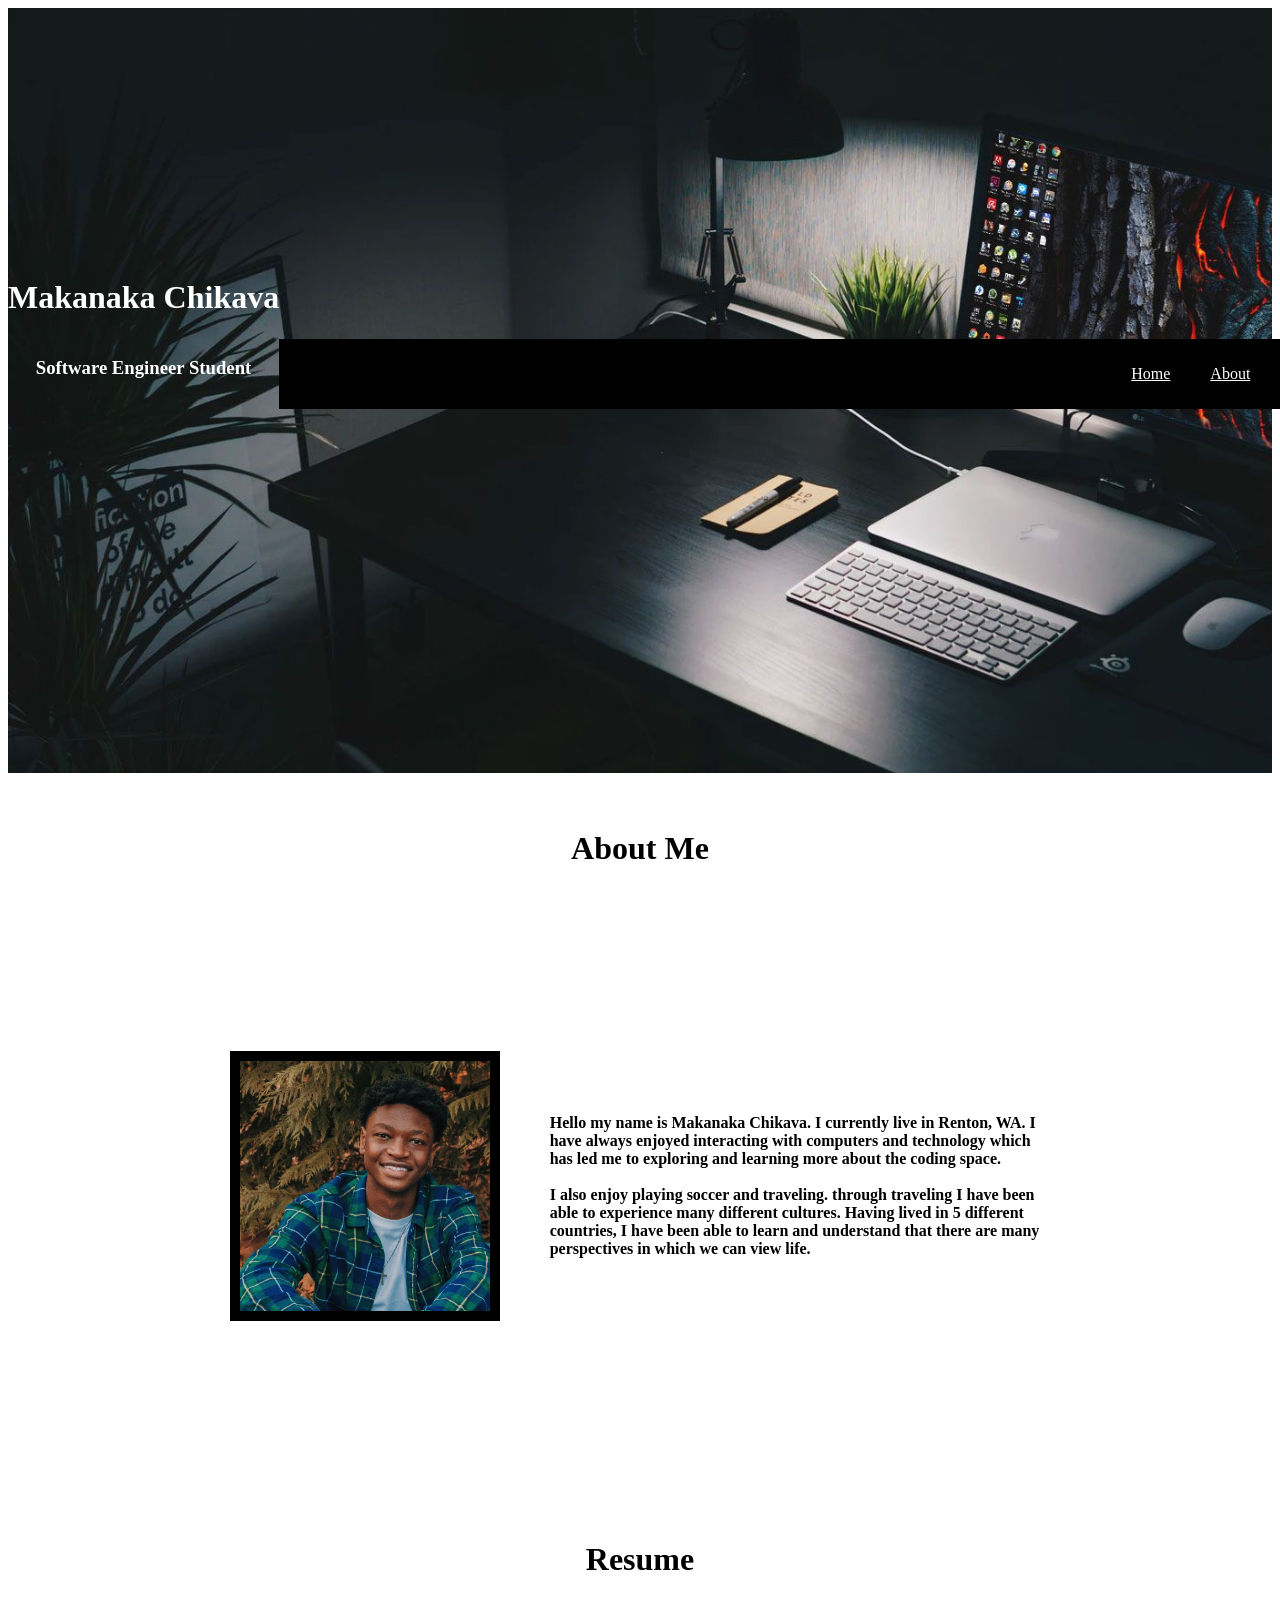
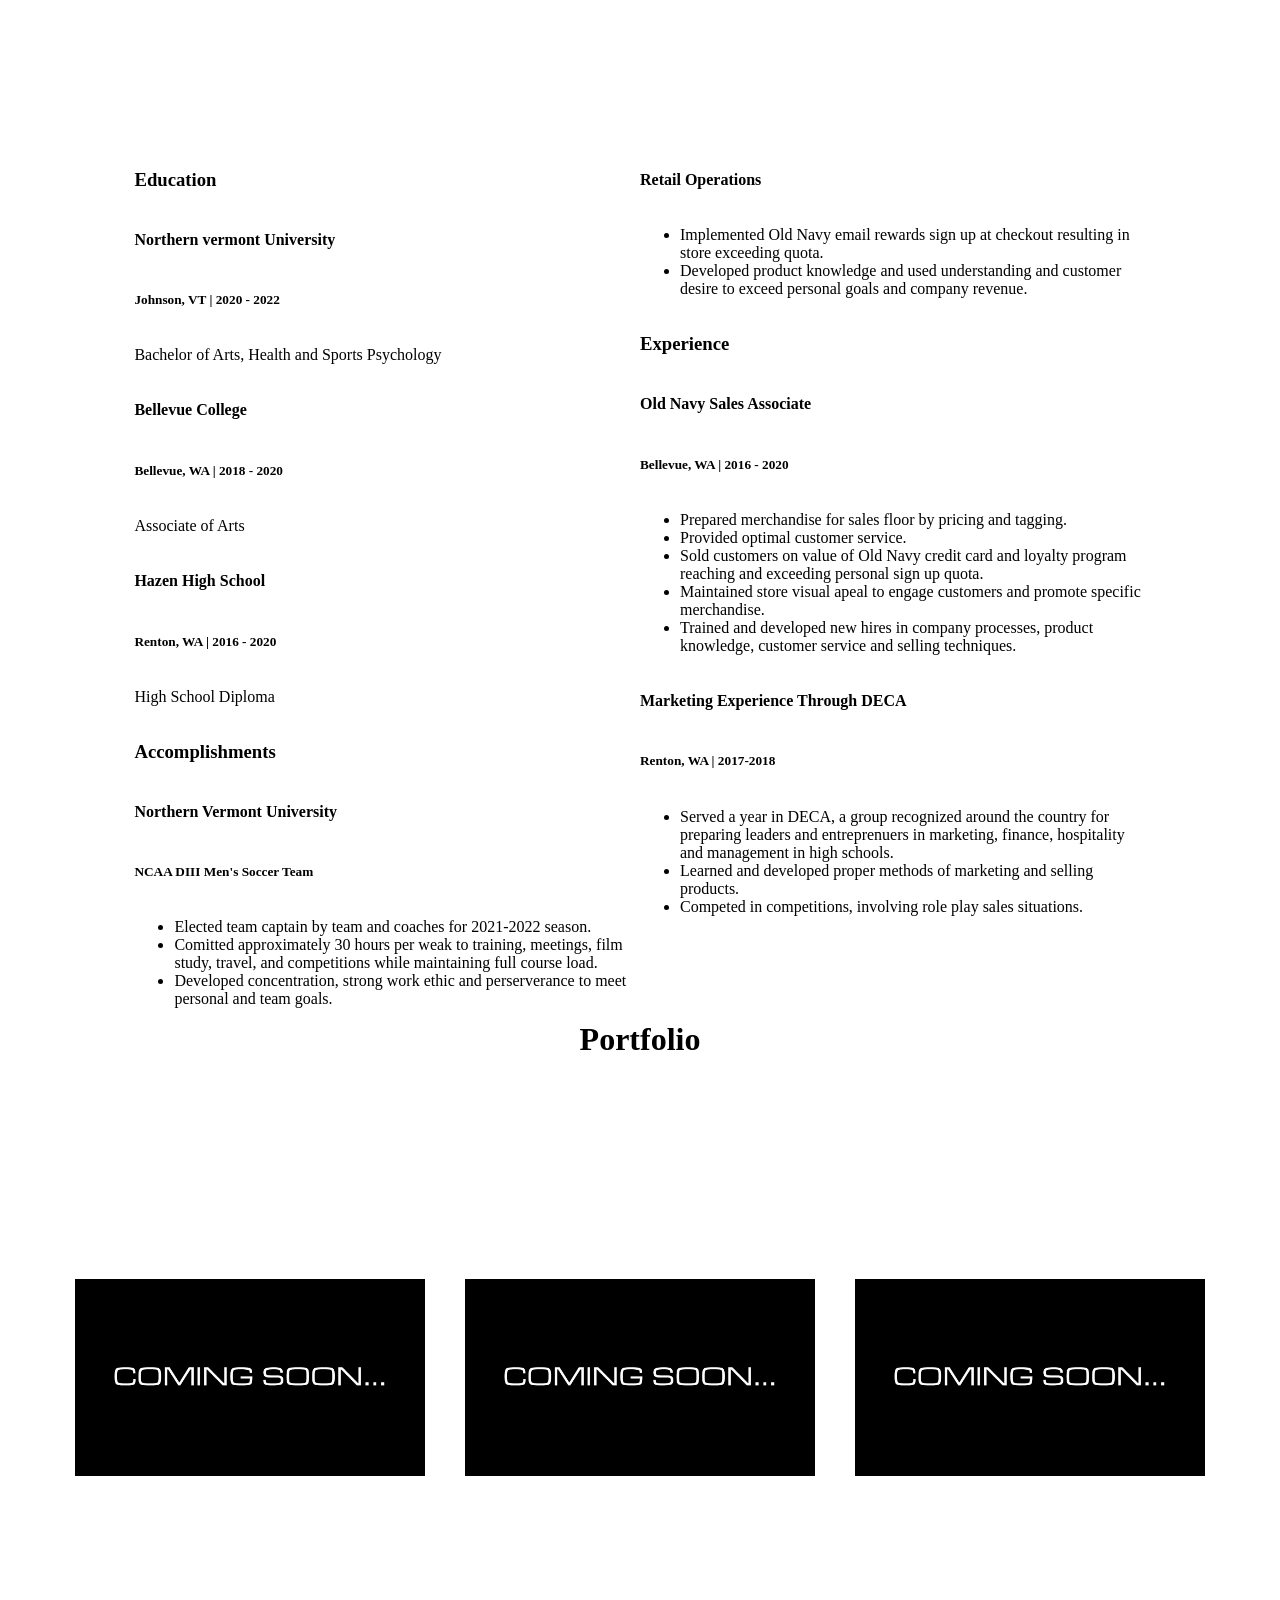
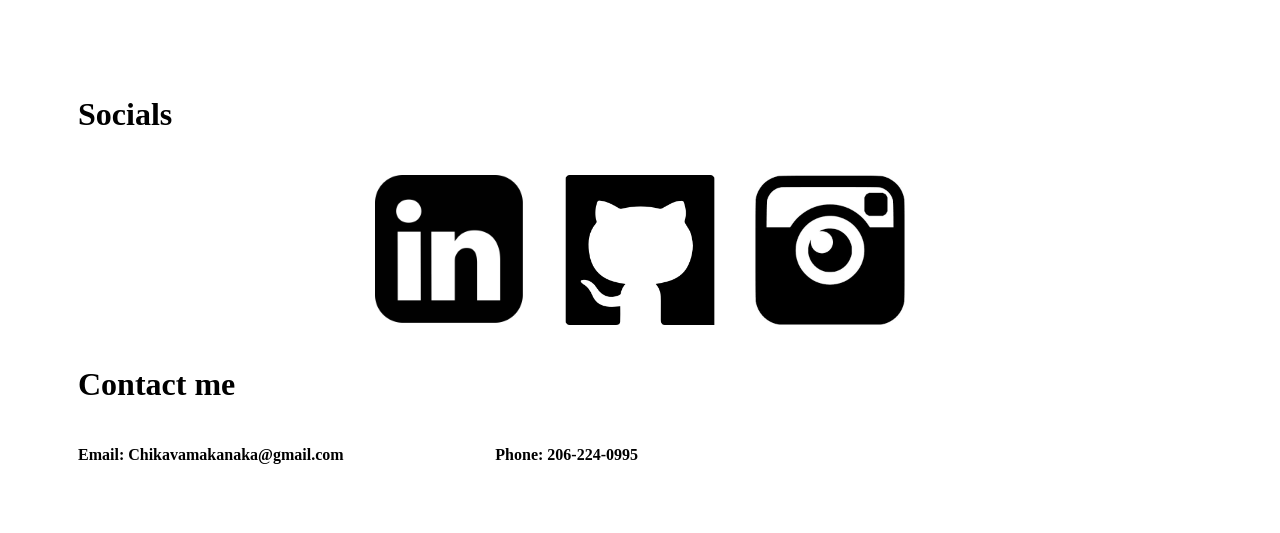
==== web_app/index.html @ 879636aa "nav links working" ====
<!DOCTYPE html>
<html lang="en">
<head>
    <meta charset="UTF-8">
    <meta http-equiv="X-UA-Compatible" content="IE=edge">
    <meta name="viewport" content="width=device-width, initial-scale=1.0">
    <link rel="stylesheet" href="style.css">
    <script
    src="https://code.jquery.com/jquery-3.2.1.min.js"
    integrity="sha256-hwg4gsxgFZhOsEEamdOYGBf13FyQuiTwlAQgxVSNgt4="
    crossorigin="anonymous"></script>
    <script src="app.js"></script>
    <title>Maka's Portfolio</title>
</head>
<body>


<div class="wrapper">
<div id="home-container">
  
    <div class="title-container">
        <h1>Makanaka Chikava</h1>
        <h3>Software Engineer Student</h3>
    </div>

    <div id="nav-container">
        <nav class = "nav">

            <ul id="nav-ul">
                <li class="nav-links"><a href="#home-container">Home</a></li>
                <li class="nav-links"><a href="#aboutme-container">About</a></li>
                <li class="nav-links"><a href="#resume-container">Resume</a></li>
                <li class="nav-links"><a href="#portfolio-container">Projects</a></li>
                <li class="nav-links"><a href="#socials-container">Contact</a></li>
            </ul>

        </nav>
    </div>


</div>

<br>
<br>

<div id="aboutme-container">

    <div id="aboutme-header">
        <h1>About Me</h1>
    </div>


    <div id="aboutmeinfo-container">

        <div class="aboutme-image">
            <img src="AboutMePic.jpg" alt="AboutMePic">
        </div>

        <div class="aboutme-text">
            <h4>Hello my name is Makanaka Chikava. I currently live in Renton, WA. I have always enjoyed interacting with computers and technology which has led me to exploring and learning more about the coding space.
            <br>
            <br>
            I also enjoy playing soccer and traveling. through traveling I have been able to experience many different cultures. Having lived in 5 different countries, I have been able to learn and understand that there are many perspectives in which we can view life.</h4>
        </div>
    </div>


</div>

<br>
<br>


<div id="resume-container">


    <div id="resume-header">
        <h1>Resume</h1>
    </div>

    <div class="bothcolumns">
        <div class="left-column">
            <div class="education-section">
                <h3>Education</h3>

                    <h4>Northern vermont University</h4>
                    <h5>Johnson, VT | 2020 - 2022</h5>
                        <p>Bachelor of Arts, Health and Sports Psychology</p>

                    <h4>Bellevue College</h4>
                    <h5>Bellevue, WA | 2018 - 2020</h5>
                        <p>Associate of Arts</p>

                    <h4>Hazen High School</h4>
                    <h5>Renton, WA | 2016 - 2020</h5>
                        <p>High School Diploma</p>
            </div>



            <div class="accomplishments-section">
                <h3>Accomplishments</h3>
                    <h4>Northern Vermont University</h4>
                    <h5>NCAA DIII Men's Soccer Team</h5>
                        <ul>
                            <li>Elected team captain by team and coaches for 2021-2022 season.</li>
                            <li>Comitted approximately 30 hours per weak to training, meetings, film study, travel, and competitions while maintaining full course load. </li>
                            <li>Developed concentration, strong work ethic and perserverance to meet personal and team goals.</li>
                        </ul>
            </div>
        </div>





        <div class="right-column">
            <div class="retail-section">
                <h4>Retail Operations</h4>
                    <ul>
                        <li>Implemented Old Navy  email rewards sign up at checkout resulting in store exceeding quota.</li>
                        <li>Developed product knowledge and used understanding and customer desire to exceed personal goals and company revenue.</li>
                    </ul>
            </div>


            <div class="experience-section">
                <h3>Experience</h3>

                    <h4>Old Navy Sales Associate</h4>
                    <h5>Bellevue, WA | 2016 - 2020</h5>
                        <ul>
                            <li>Prepared merchandise for sales floor by pricing and tagging.</li>
                            <li>Provided optimal customer service.</li>
                            <li>Sold customers on value of Old Navy credit card and loyalty program reaching and exceeding personal sign up quota.</li>
                            <li>Maintained store visual apeal to engage customers and promote specific merchandise.</li>
                            <li>Trained and developed new hires in company processes, product knowledge, customer service and selling techniques.</li>
                        </ul>
                
                    <h4>Marketing Experience Through DECA</h4>
                    <h5>Renton, WA | 2017-2018</h5>
                        <ul>
                            <li>Served a year in DECA, a group recognized around the country for preparing leaders and entreprenuers in marketing, finance, hospitality and management in high schools.</li>
                            <li>Learned and developed proper methods of marketing and selling products.</li>
                            <li>Competed in competitions, involving role play sales situations.</li>
                        </ul>
            </div>
        </div>
    </div>
</div>



<div id="portfolio-container">

    <div id="portfolio-header">
        <h1>Portfolio</h1>
    </div>

    <div class="portfolioimage-container">
        <img class="soon-img" src="coming-soon.jpeg" alt="coming soon">
        <img class="soon-img" src="coming-soon.jpeg" alt="coming soon">
        <img class="soon-img" src="coming-soon.jpeg" alt="coming soon">
    </div>


</div>



<div id="socials-container">
    <div id="socials-header">
        <h1>Socials</h1>
    </div>

    <div class="soon-imgs">
        <img class="socialimgs" src="linkedin-logo.png" alt="LinkedIn">
        <img class="socialimgs" src="github-logo.png" alt="GitHub">
        <img class="socialimgs" src="insta-logo.png" alt="Insta">
    </div>

</div>

<div id="contact-container">


    <div id="contact-header">
        <h1>Contact me</h1>
    </div>

    <div class="contact-info">
        <h4 class="email">Email: Chikavamakanaka@gmail.com</h4>
        <h4>Phone: 206-224-0995</h4>
    </div>
</div>



</div>

</body>
</html>
---- web_app/style.css ----
#home-container {
    background-image: url('wallpaper4.jpeg');
    background-size: cover;
    display: flex;
    flex-direction: column;
    flex-wrap: wrap;
    width: 100%;
    height: 85vh;
}

#nav-container {
    display: flex;
    width: 100%;
    height: 44.6vh;
    align-items: end;
}

.nav {
    display: flex;
    justify-content: center;
    align-items: center;
    height: fit-content;
    background-color: black;
    width: 100%;
    height: 70px;
    position: -webkit-sticky;
}

#nav-ul {
    
    display: flex;
    flex-direction: row;
    justify-content: end;
    width: 100%;
}

.nav-links{
    list-style-type: none;
    margin: 20px;
    
}

a:link {
    color: white;
}
a:visited {
    color: white;
}
.title-container {
    display: flex;
    flex-direction: column;
    justify-content: center;
    align-items: center;
    margin-top: 250px;
}

.title-container h1 {
    color: white;
}

.title-container h3 {
    color: white;
}


/* /////////////////////////////////////////////////////// */




#aboutme-container {
    display: flex;
    flex-direction: column;
    width: 100%;
    height: 75vh;
}

#aboutme-header {
    display: flex;
    justify-content: center;
}

#aboutmeinfo-container {
    display: flex;
    flex-direction: row;
    justify-content: center;
    align-items: center;
    height: 70vh;
    
}

.aboutme-image {
    display: flex;
    height: 250px;
    border: 10px solid black;
}


.aboutme-text {
    display: flex;
    flex-direction: column;
    width: 500px;
    margin-left: 50px;
}

/* //////////////////////////////////////////////////////////// */

#resume-container {
display: flex;
flex-direction: column;
width: 100%;
height: 120vh;
}


#resume-header {
display: flex;
justify-content: center;
}

.bothcolumns {
    display: flex;
    flex-direction: row;
    justify-content: center;
    margin-top: 150px;
}

.left-column {
    display: flex;
    flex-direction: column;
    width: 40%;
}

.right-column {
    display: flex;
    flex-direction: column;
    width: 40%;
}



.education-section {
display: flex;
flex-direction: column;
}


.accomplishments-section {
    display: flex;
    flex-direction: column;
}


.retail-section {
    display: flex;
    flex-direction: column;
}


.experience-section {
    display: flex;
    flex-direction: column;
}

/* //////////////////////////////////////////// */

#portfolio-container {
    display: flex;
    width: 100%;
    height: 75vh;
    flex-direction: column;
}

#portfolio-header {
    display: flex;
    justify-content: center;
}

.portfolioimage-container {
    display: flex;
    flex-direction: row;
    justify-content: center;
    height: 70vh;
    align-items: center;
}

.soon-img {
    width: 350px;
    margin: 20px;
}

/* /////////////////////////////////// */

#socials-container {
    display: flex;
    width: 100%;
    height: 30vh;
    flex-direction: column;
}

#socials-header {
    display: flex;
    margin-left: 70px;
}

.soon-imgs {
    display: flex;
    flex-direction: row;
    justify-content: center;
}

.socialimgs {
    width: auto;
    height: 150px;
    margin: 20px;
}

/* ////////////////////////////////////// */

#contact-container {
    display: flex;
    width: 100%;
    height: 20vh;
    flex-direction: column;
}

#contact-header {
    display: flex;
    margin-left: 70px;
}

.contact-info {
    display: flex;
    flex-direction: row;
    width: 70vh;
    justify-content: space-between;
}

.email {
    margin-left: 70px;
}

/* //////////////////////////////////////////// */


.sticky {
    position: fixed;
    width: 100%;
    left: 0;
    top: 0;
    z-index: 100;
    border-top: 0;
   
}


/* /////////////////////////////// */

.hover {
    color: gray;
  }
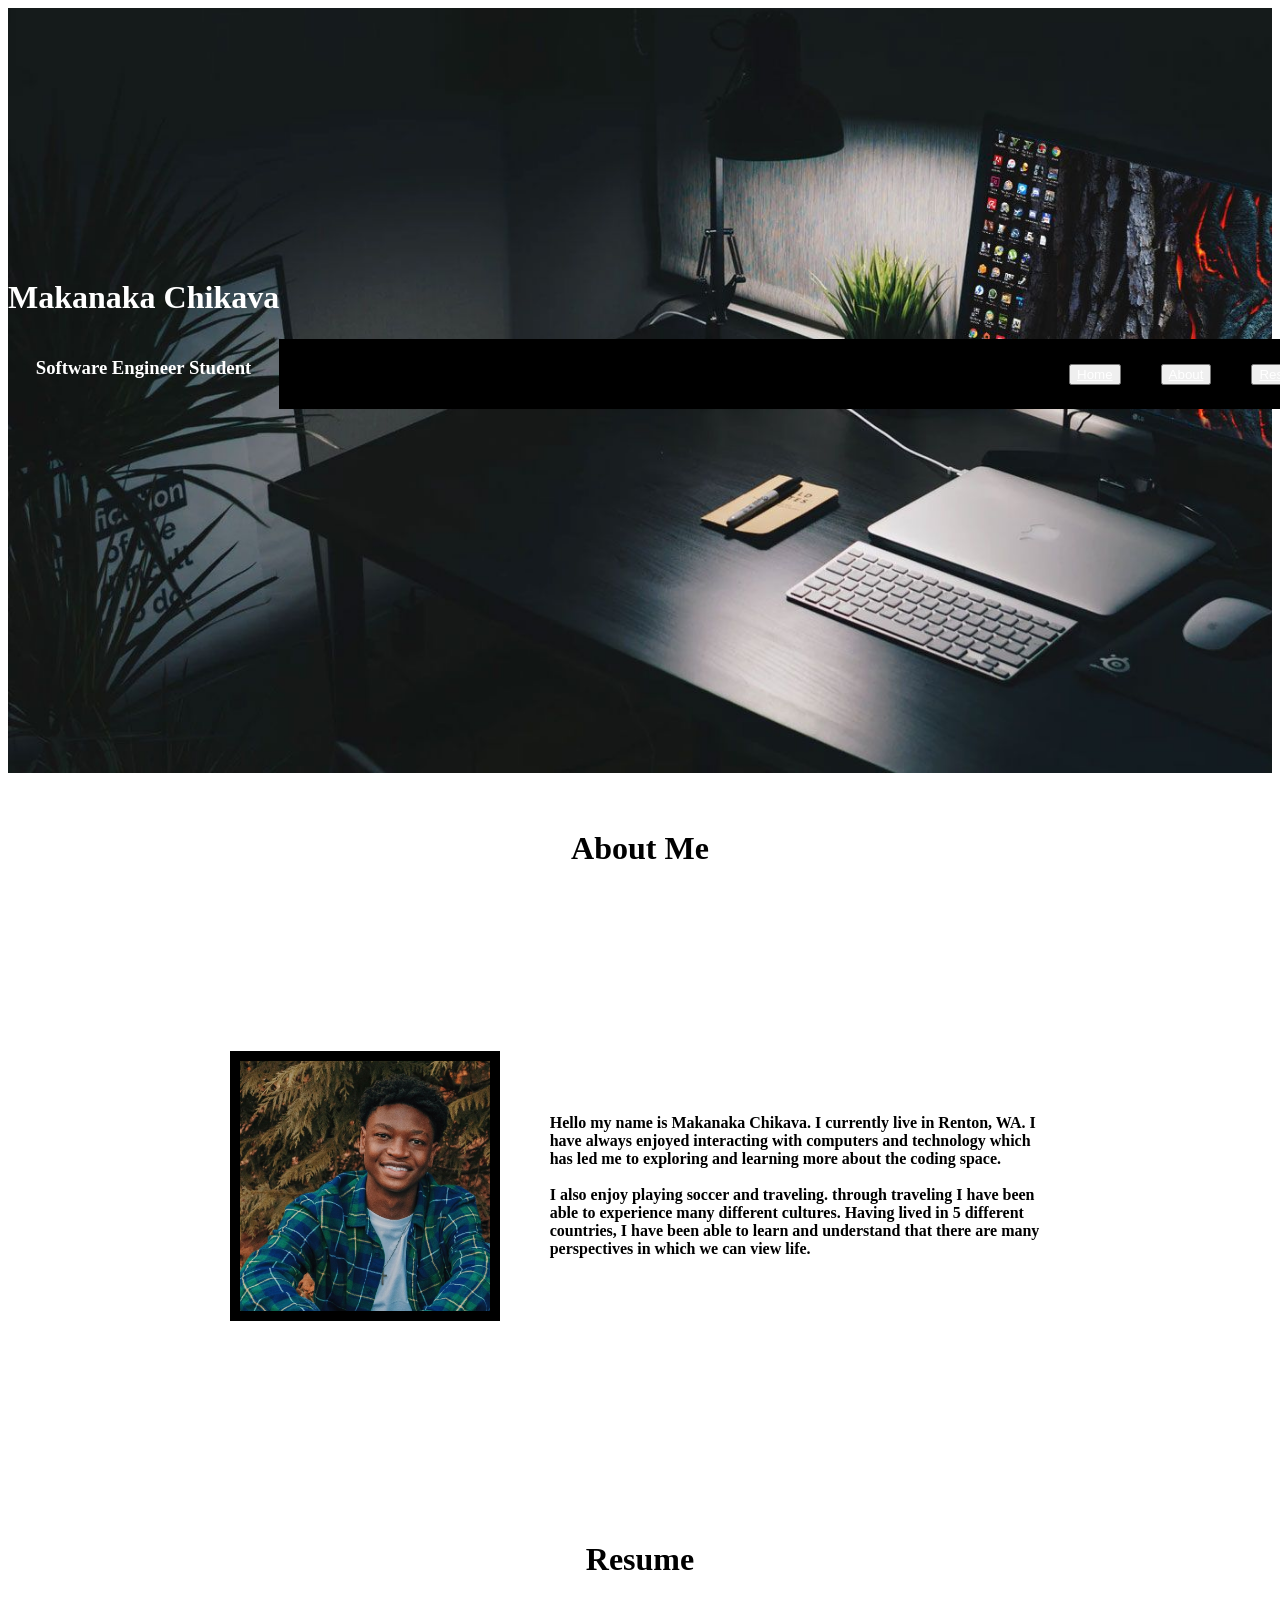
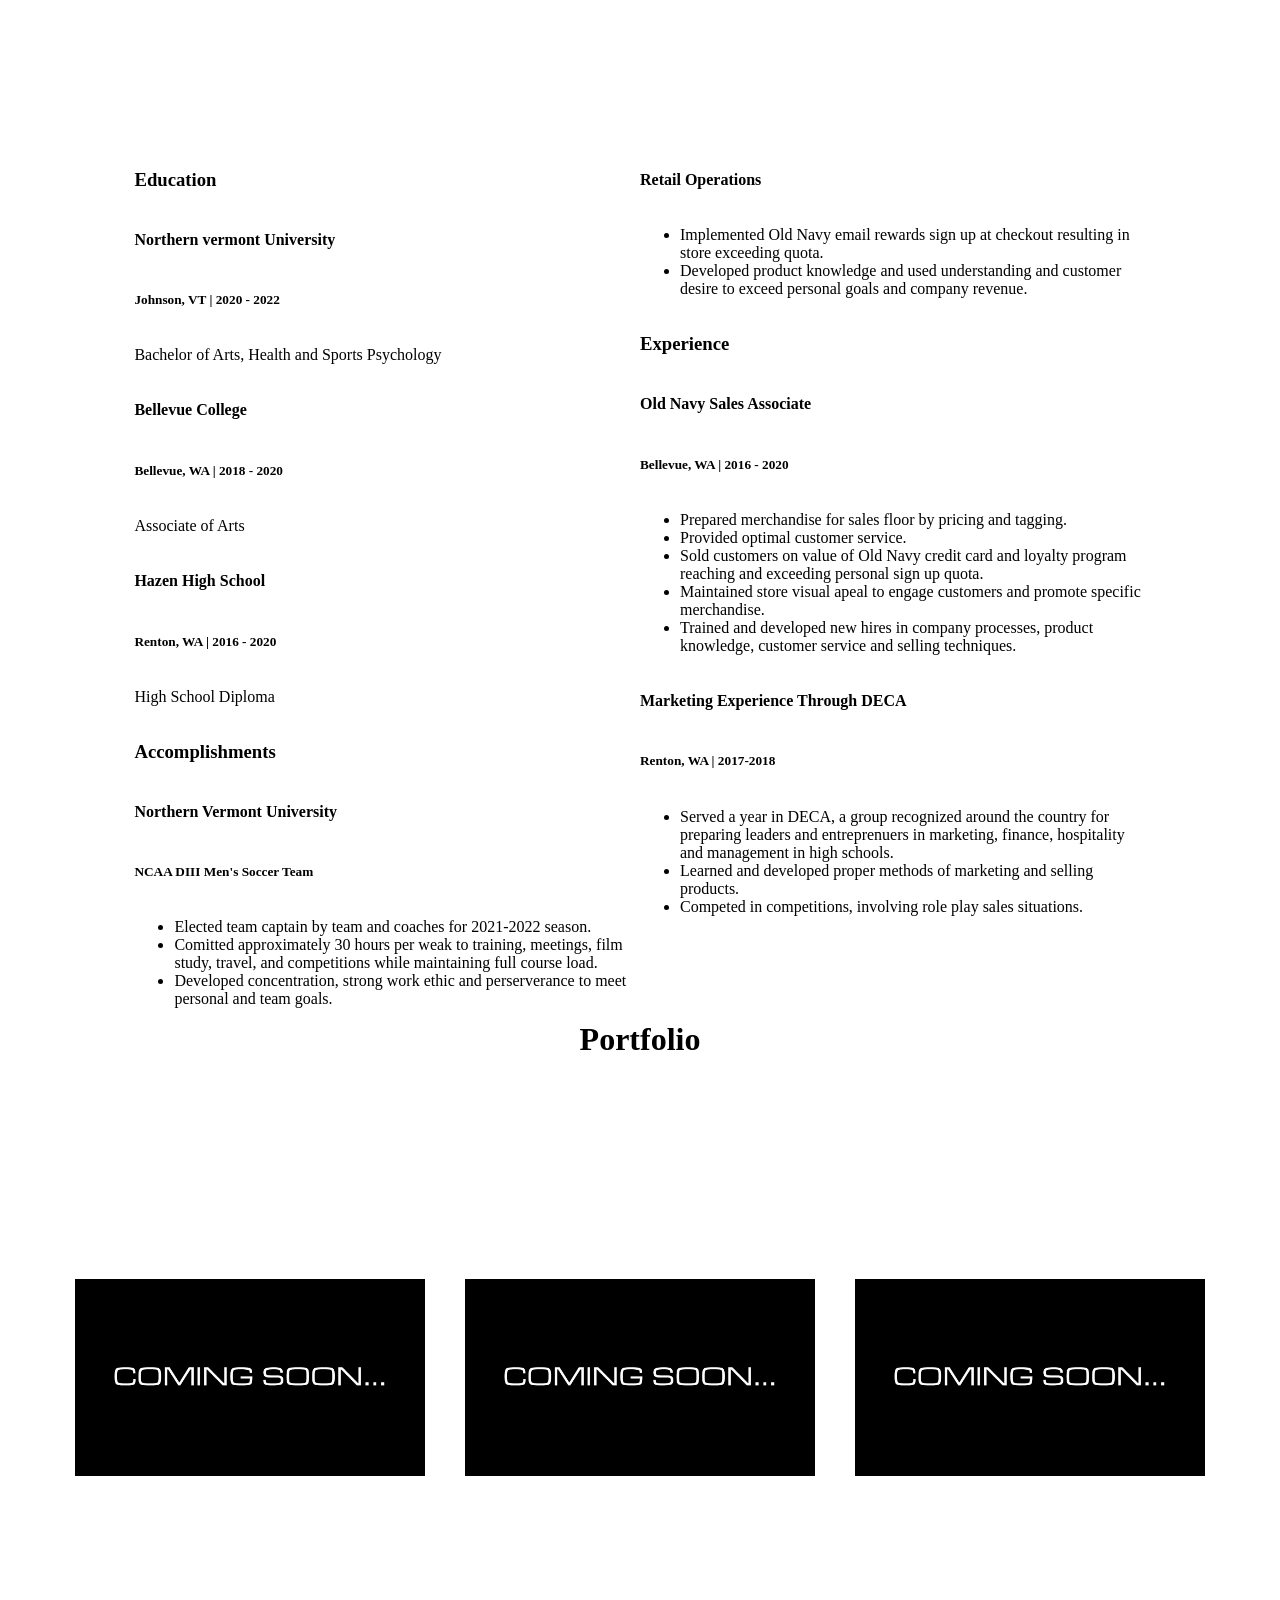
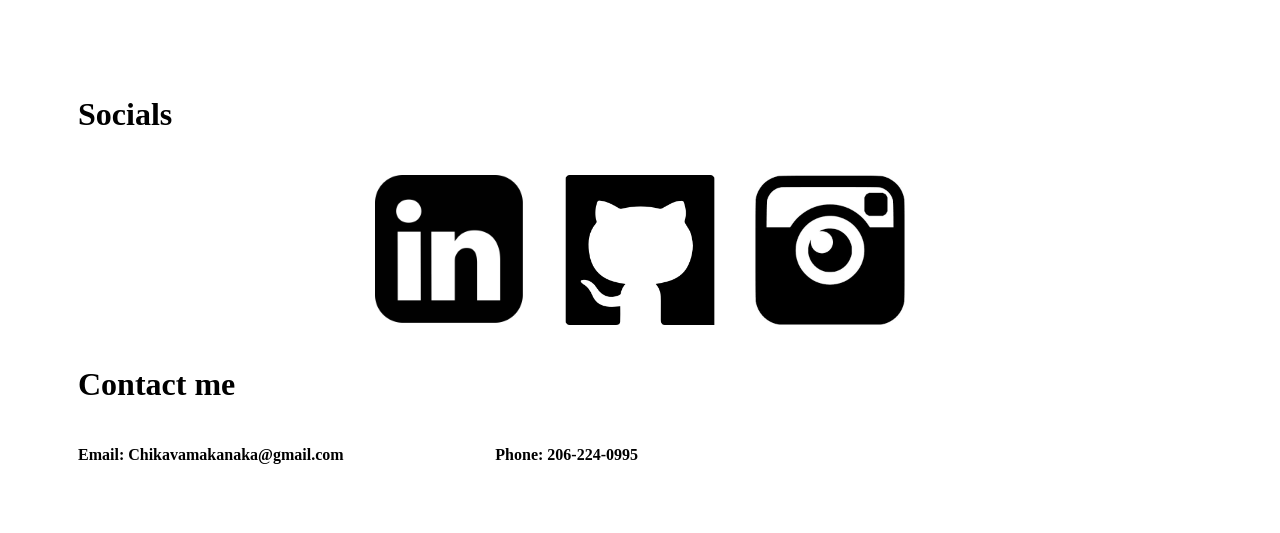
==== commit a9e089de: "turned nav links into buttons and added some w3.css style" ====
--- a/web_app/index.html
+++ b/web_app/index.html
@@ -5,6 +5,7 @@
     <meta http-equiv="X-UA-Compatible" content="IE=edge">
     <meta name="viewport" content="width=device-width, initial-scale=1.0">
     <link rel="stylesheet" href="style.css">
+    <link rel = "stylesheet" href = "https://www.w3schools.com/lib/w3.css">
     <script
     src="https://code.jquery.com/jquery-3.2.1.min.js"
     integrity="sha256-hwg4gsxgFZhOsEEamdOYGBf13FyQuiTwlAQgxVSNgt4="
@@ -15,7 +16,7 @@
 <body>
 
 
-<div class="wrapper">
+
 <div id="home-container">
   
     <div class="title-container">
@@ -27,11 +28,11 @@
         <nav class = "nav">
 
             <ul id="nav-ul">
-                <li class="nav-links"><a href="#home-container">Home</a></li>
-                <li class="nav-links"><a href="#aboutme-container">About</a></li>
-                <li class="nav-links"><a href="#resume-container">Resume</a></li>
-                <li class="nav-links"><a href="#portfolio-container">Projects</a></li>
-                <li class="nav-links"><a href="#socials-container">Contact</a></li>
+                <li class="nav-links"><button class="w3-button w3-black"><a href="#home-container">Home</a></li></button>
+                <li class="nav-links"><button class="w3-button w3-black"><a href="#aboutme-container">About</a></li></button>
+                <li class="nav-links"><button class="w3-button w3-black"><a href="#resume-container">Resume</a></li></button>
+                <li class="nav-links"><button class="w3-button w3-black"><a href="#portfolio-container">Projects</a></li></button>
+                <li class="nav-links"><button class="w3-button w3-black"><a href="#socials-container">Contact</a></li></button>
             </ul>
 
         </nav>
@@ -158,9 +159,32 @@
     </div>
 
     <div class="portfolioimage-container">
-        <img class="soon-img" src="coming-soon.jpeg" alt="coming soon">
-        <img class="soon-img" src="coming-soon.jpeg" alt="coming soon">
-        <img class="soon-img" src="coming-soon.jpeg" alt="coming soon">
+
+
+        <div class="comingsooncontainer">
+            <img src="coming-soon.jpeg" alt="coming soon" class="soon-img">
+
+                <div class="overlay overlayfade">
+                    <div class="text">Coming soon</div>
+                </div>
+
+        </div>
+
+        <div class="comingsooncontainer">
+            <img src="coming-soon.jpeg" alt="coming soon" class="soon-img">
+            <div class="overlay overlayfade">
+                <div class="text">Coming soon</div>
+            </div>
+        </div>
+
+        <div class="comingsooncontainer">
+            <img src="coming-soon.jpeg" alt="coming soon" class="soon-img">
+            <div class="overlay overlayfade">
+                <div class="text">Coming soon</div>
+            </div>
+        </div>
+
+
     </div>
 
 
@@ -174,9 +198,9 @@
     </div>
 
     <div class="soon-imgs">
-        <img class="socialimgs" src="linkedin-logo.png" alt="LinkedIn">
-        <img class="socialimgs" src="github-logo.png" alt="GitHub">
-        <img class="socialimgs" src="insta-logo.png" alt="Insta">
+        <a href="www.linkedin.com/in/makanaka-chikava/"><img class="socialimgs" src="linkedin-logo.png" alt="LinkedIn"></a>
+        <a href="https://github.com/MakaChikava"><img class="socialimgs" src="github-logo.png" alt="GitHub"></a>
+        <a href="https://www.instagram.com/maka_chikava/"><img class="socialimgs" src="insta-logo.png" alt="Insta"></a>
     </div>
 
 </div>
@@ -196,7 +220,6 @@
 
 
 
-</div>
 
 </body>
 </html>
--- a/web_app/style.css
+++ b/web_app/style.css
@@ -182,6 +182,7 @@
     justify-content: center;
     height: 70vh;
     align-items: center;
+    
 }
 
 .soon-img {
@@ -256,6 +257,48 @@
 
 /* /////////////////////////////// */
 
-.hover {
-    color: gray;
-  }+
+.comingsooncontainer {
+    display: flex;
+    height: fit-content;
+    width: fit-content;
+    position: relative;
+    
+}
+
+.overlay {
+    position: absolute;
+    transition: all .3s ease;
+    opacity: 0;
+    background-color: ghostwhite;
+}
+.comingsooncontainer:hover .overlay {
+    opacity: 0.7;
+}
+
+
+.text {
+    color: black;
+    font-family: 'Times New Roman', Times, serif;
+    position: absolute;
+    top: 50%;
+    left: 50%;
+    transform: translate(-50%, -50%);
+    font-size: 40;
+}
+.overlayfade {
+    height: 100%;
+    width: 100%;
+    top: 0;
+    left: 0;
+    background-color: ghostwhite;
+}
+
+.comingsooncontainer:hover .overlaybottom {
+    width: 100%;
+}
+
+
+  /* ////////////////////////// */
+
+ 
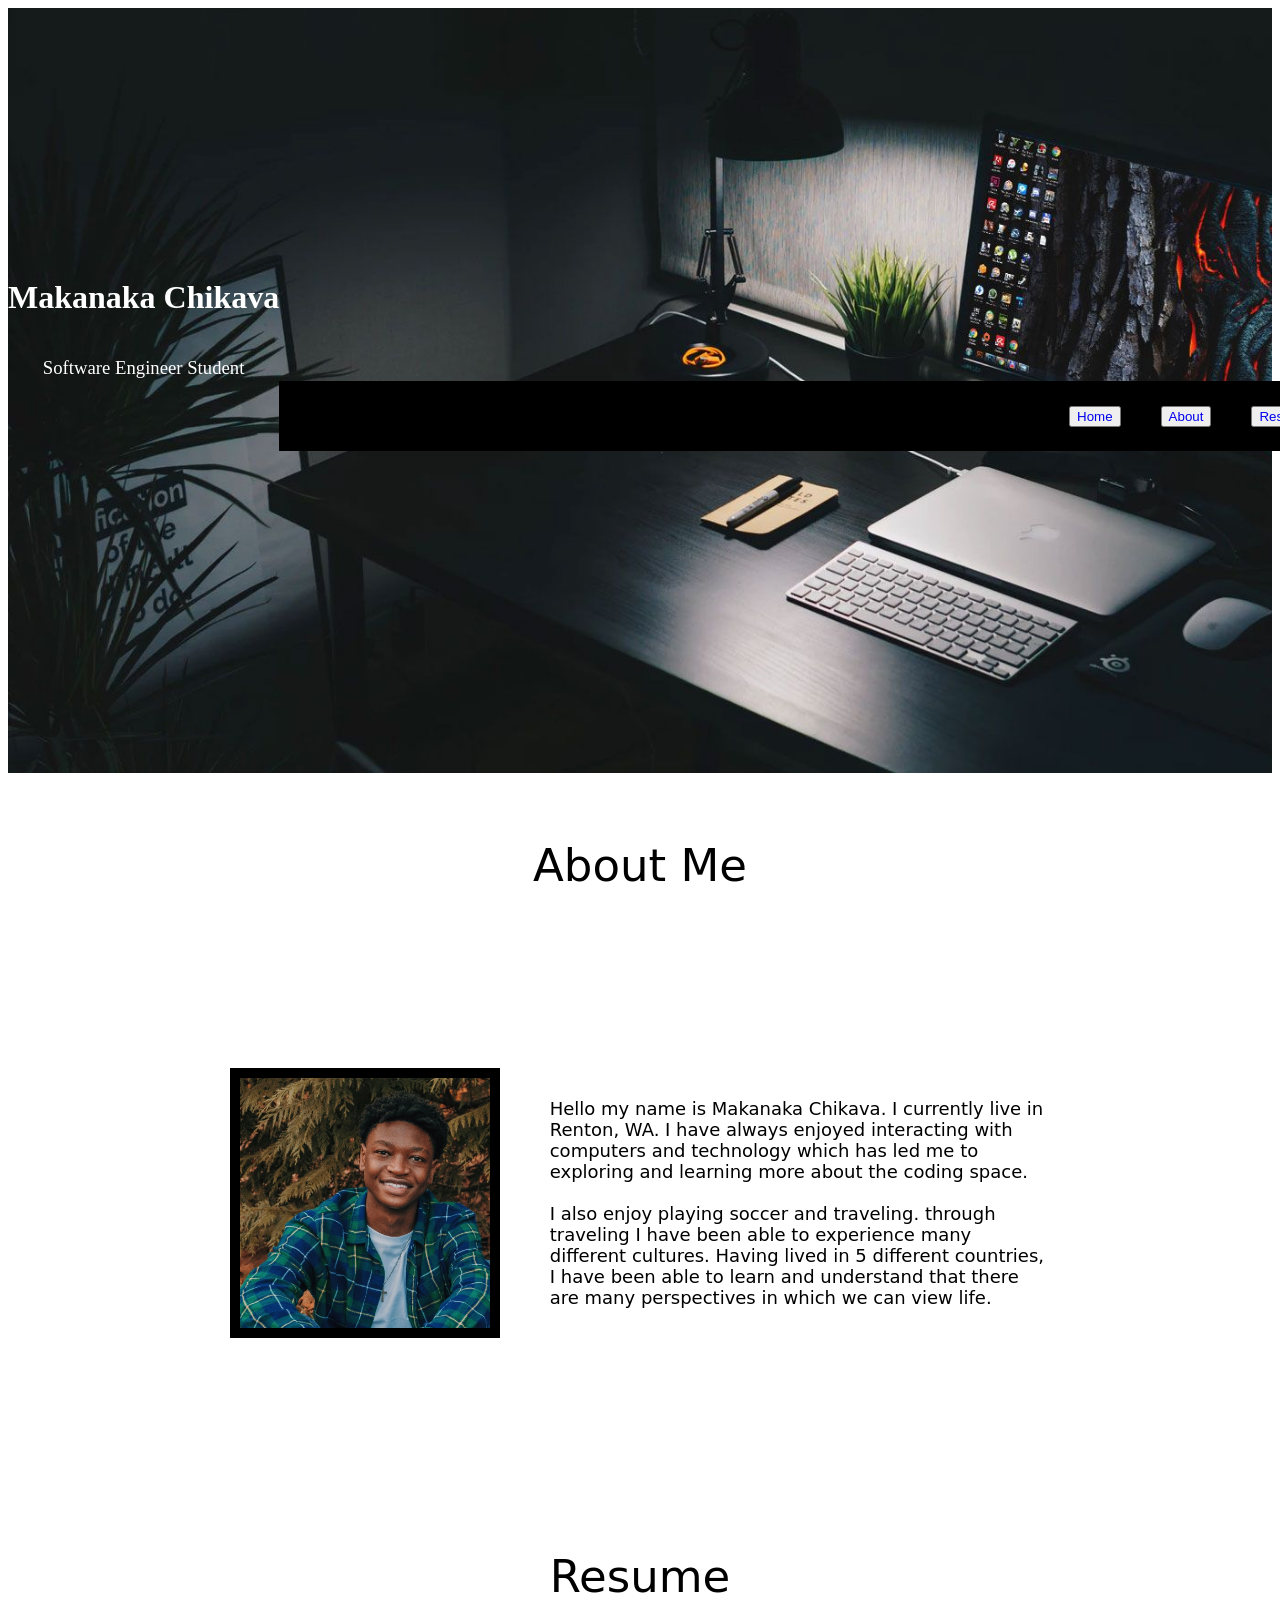
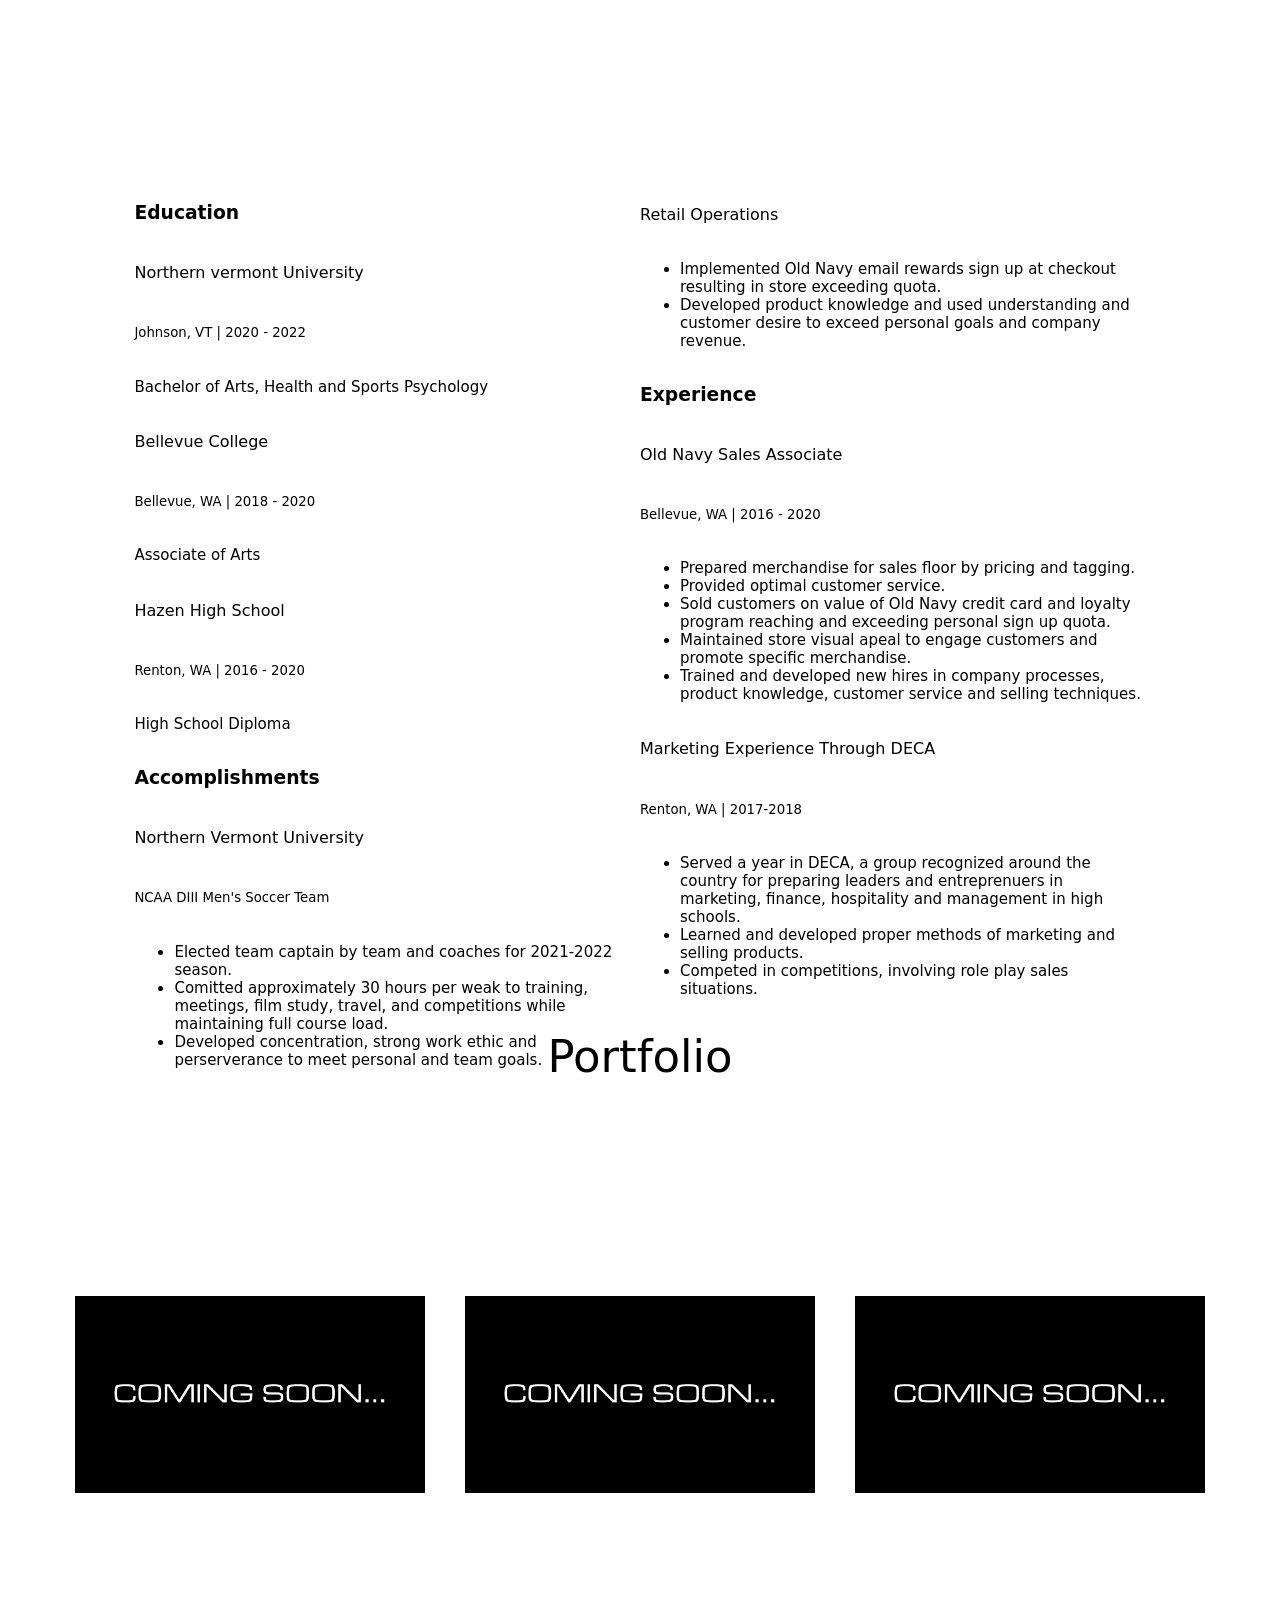
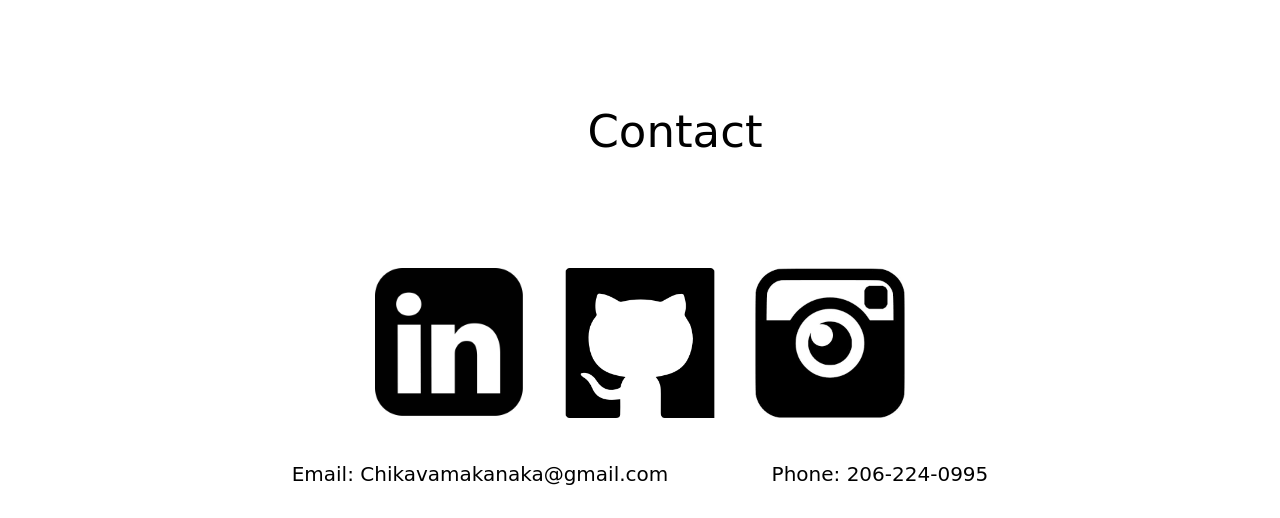
==== commit f1a1fb17: "text fonts and styling  officially complete" ====
--- a/web_app/index.html
+++ b/web_app/index.html
@@ -193,8 +193,8 @@
 
 
 <div id="socials-container">
-    <div id="socials-header">
-        <h1>Socials</h1>
+    <div id="contact-header">
+        <h1>Contact</h1>
     </div>
 
     <div class="soon-imgs">
@@ -207,14 +207,11 @@
 
 <div id="contact-container">
 
-
-    <div id="contact-header">
-        <h1>Contact me</h1>
-    </div>
-
-    <div class="contact-info">
-        <h4 class="email">Email: Chikavamakanaka@gmail.com</h4>
-        <h4>Phone: 206-224-0995</h4>
+    <div class="contactinfo-container">
+        <div class="contact-info">
+            <h4 class="email">Email: Chikavamakanaka@gmail.com</h4>
+            <h4>Phone: 206-224-0995</h4>
+        </div>
     </div>
 </div>
 
--- a/web_app/style.css
+++ b/web_app/style.css
@@ -11,7 +11,7 @@
 #nav-container {
     display: flex;
     width: 100%;
-    height: 44.6vh;
+    height: 443px;
     align-items: end;
 }
 
@@ -37,15 +37,12 @@
 .nav-links{
     list-style-type: none;
     margin: 20px;
-    
 }
 
 a:link {
-    color: white;
-}
-a:visited {
-    color: white;
-}
+    text-decoration: none;
+}
+
 .title-container {
     display: flex;
     flex-direction: column;
@@ -56,10 +53,13 @@
 
 .title-container h1 {
     color: white;
+    font-weight: 900;
+    font-size: 60;
 }
 
 .title-container h3 {
     color: white;
+    font-weight: 100;
 }
 
 
@@ -199,8 +199,9 @@
     flex-direction: column;
 }
 
-#socials-header {
-    display: flex;
+#contact-header {
+    display: flex;
+    justify-content: center;
     margin-left: 70px;
 }
 
@@ -208,6 +209,7 @@
     display: flex;
     flex-direction: row;
     justify-content: center;
+    margin-top: 60px;
 }
 
 .socialimgs {
@@ -221,25 +223,27 @@
 #contact-container {
     display: flex;
     width: 100%;
-    height: 20vh;
-    flex-direction: column;
-}
-
-#contact-header {
-    display: flex;
-    margin-left: 70px;
-}
-
+    height: 15vh;
+    flex-direction: column;
+    margin-top: 30px;
+   
+}
+
+.contactinfo-container {
+    display: flex;
+    justify-content: center;
+
+   
+}
 .contact-info {
     display: flex;
     flex-direction: row;
-    width: 70vh;
-    justify-content: space-between;
-}
-
-.email {
-    margin-left: 70px;
-}
+    justify-content: center;
+    width: 800px;
+    justify-content: space-around;
+    margin-top: 60px;
+}
+
 
 /* //////////////////////////////////////////// */
 
@@ -267,6 +271,7 @@
 }
 
 .overlay {
+    display: flex;
     position: absolute;
     transition: all .3s ease;
     opacity: 0;
@@ -279,13 +284,14 @@
 
 .text {
     color: black;
-    font-family: 'Times New Roman', Times, serif;
+    font-family: system-ui, -apple-system, BlinkMacSystemFont, 'Segoe UI', Roboto, Oxygen, Ubuntu, Cantarell, 'Open Sans', 'Helvetica Neue', sans-serif;
     position: absolute;
     top: 50%;
     left: 50%;
     transform: translate(-50%, -50%);
-    font-size: 40;
-}
+    font-size: 30px;
+}
+
 .overlayfade {
     height: 100%;
     width: 100%;
@@ -300,5 +306,91 @@
 
 
   /* ////////////////////////// */
-
- 
+  
+  
+  #aboutme-header h1 {
+    font-family: system-ui, -apple-system, BlinkMacSystemFont, 'Segoe UI', Roboto, Oxygen, Ubuntu, Cantarell, 'Open Sans', 'Helvetica Neue', sans-serif;
+    font-size: 45px;
+    font-weight: 500;
+  }
+  .aboutme-text h4 {
+    font-family: system-ui, -apple-system, BlinkMacSystemFont, 'Segoe UI', Roboto, Oxygen, Ubuntu, Cantarell, 'Open Sans', 'Helvetica Neue', sans-serif;
+    font-size: 18px;
+    font-weight: 250;
+  }
+
+
+
+
+
+
+
+  #resume-header h1 {
+    font-family: system-ui, -apple-system, BlinkMacSystemFont, 'Segoe UI', Roboto, Oxygen, Ubuntu, Cantarell, 'Open Sans', 'Helvetica Neue', sans-serif;
+    font-size: 45px;
+    font-weight: 500;
+  }
+  .left-column h3 {
+    font-family: system-ui, -apple-system, BlinkMacSystemFont, 'Segoe UI', Roboto, Oxygen, Ubuntu, Cantarell, 'Open Sans', 'Helvetica Neue', sans-serif;
+    font-weight: 700;
+  }
+.left-column h4 {
+    font-family: system-ui, -apple-system, BlinkMacSystemFont, 'Segoe UI', Roboto, Oxygen, Ubuntu, Cantarell, 'Open Sans', 'Helvetica Neue', sans-serif;
+    font-weight: 500;
+}
+.left-column h5 {
+    font-family: system-ui, -apple-system, BlinkMacSystemFont, 'Segoe UI', Roboto, Oxygen, Ubuntu, Cantarell, 'Open Sans', 'Helvetica Neue', sans-serif;
+    font-weight: 500;
+}
+.left-column p {
+    font-family: system-ui, -apple-system, BlinkMacSystemFont, 'Segoe UI', Roboto, Oxygen, Ubuntu, Cantarell, 'Open Sans', 'Helvetica Neue', sans-serif;
+    font-size: 15px;
+    font-weight: 250;
+}
+.left-column ul {
+    font-family: system-ui, -apple-system, BlinkMacSystemFont, 'Segoe UI', Roboto, Oxygen, Ubuntu, Cantarell, 'Open Sans', 'Helvetica Neue', sans-serif;
+    font-weight: 250;
+    font-size: 15px;
+}
+
+  .right-column h3 {
+    font-family: system-ui, -apple-system, BlinkMacSystemFont, 'Segoe UI', Roboto, Oxygen, Ubuntu, Cantarell, 'Open Sans', 'Helvetica Neue', sans-serif;
+    font-weight: 700;
+  }
+  .right-column h4 {
+    font-family: system-ui, -apple-system, BlinkMacSystemFont, 'Segoe UI', Roboto, Oxygen, Ubuntu, Cantarell, 'Open Sans', 'Helvetica Neue', sans-serif;
+    font-weight: 500;
+  }
+  .right-column ul {
+    font-family: system-ui, -apple-system, BlinkMacSystemFont, 'Segoe UI', Roboto, Oxygen, Ubuntu, Cantarell, 'Open Sans', 'Helvetica Neue', sans-serif;
+    font-weight: 250;
+    font-size: 15px;
+}
+.right-column h5 {
+    font-family: system-ui, -apple-system, BlinkMacSystemFont, 'Segoe UI', Roboto, Oxygen, Ubuntu, Cantarell, 'Open Sans', 'Helvetica Neue', sans-serif;
+    font-weight: 500;
+}
+
+
+
+
+
+#portfolio-header h1 {
+    font-family: system-ui, -apple-system, BlinkMacSystemFont, 'Segoe UI', Roboto, Oxygen, Ubuntu, Cantarell, 'Open Sans', 'Helvetica Neue', sans-serif;
+    font-size: 45px;
+    font-weight: 500;
+  }
+
+
+
+
+  #contact-header h1 {
+    font-family: system-ui, -apple-system, BlinkMacSystemFont, 'Segoe UI', Roboto, Oxygen, Ubuntu, Cantarell, 'Open Sans', 'Helvetica Neue', sans-serif;
+    font-size: 45px;
+    font-weight: 500;
+  }
+.contact-info h4 {
+    font-family: system-ui, -apple-system, BlinkMacSystemFont, 'Segoe UI', Roboto, Oxygen, Ubuntu, Cantarell, 'Open Sans', 'Helvetica Neue', sans-serif;
+    font-weight: 250;
+    font-size: 20px;
+}
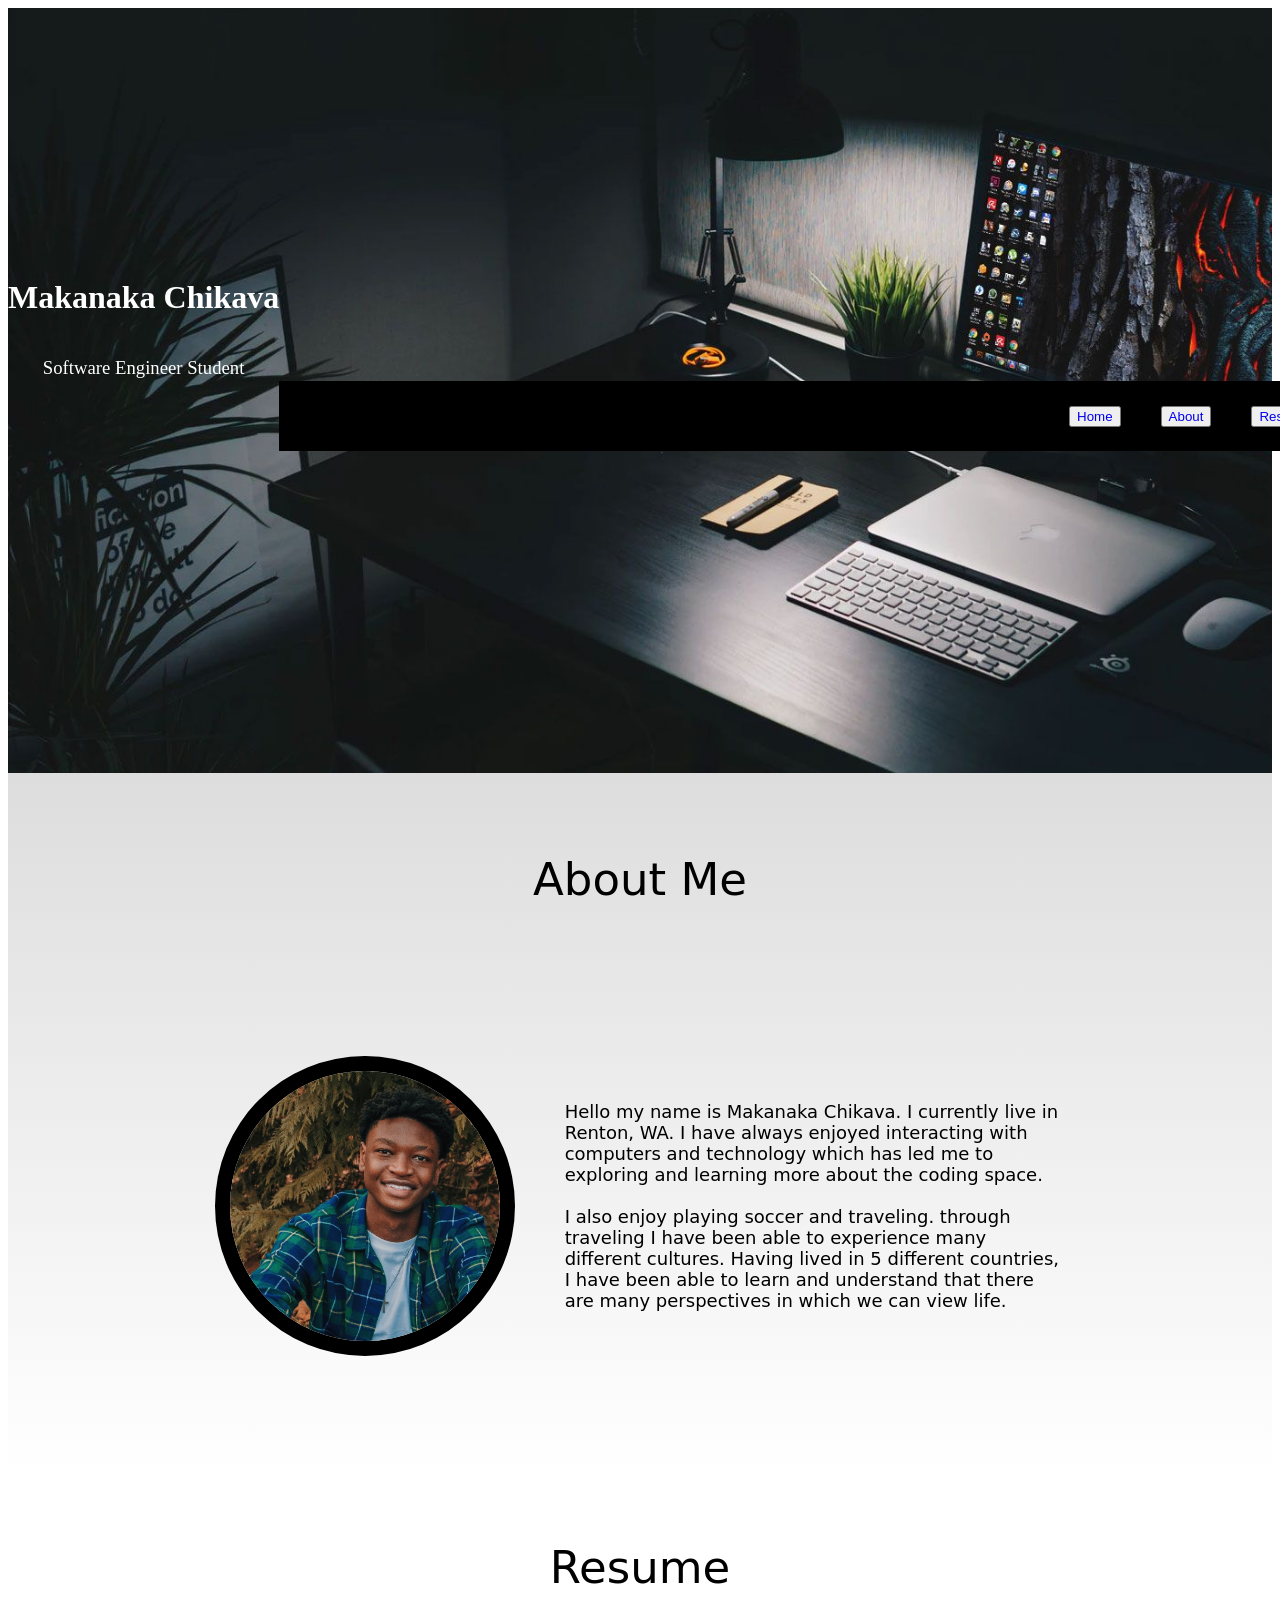
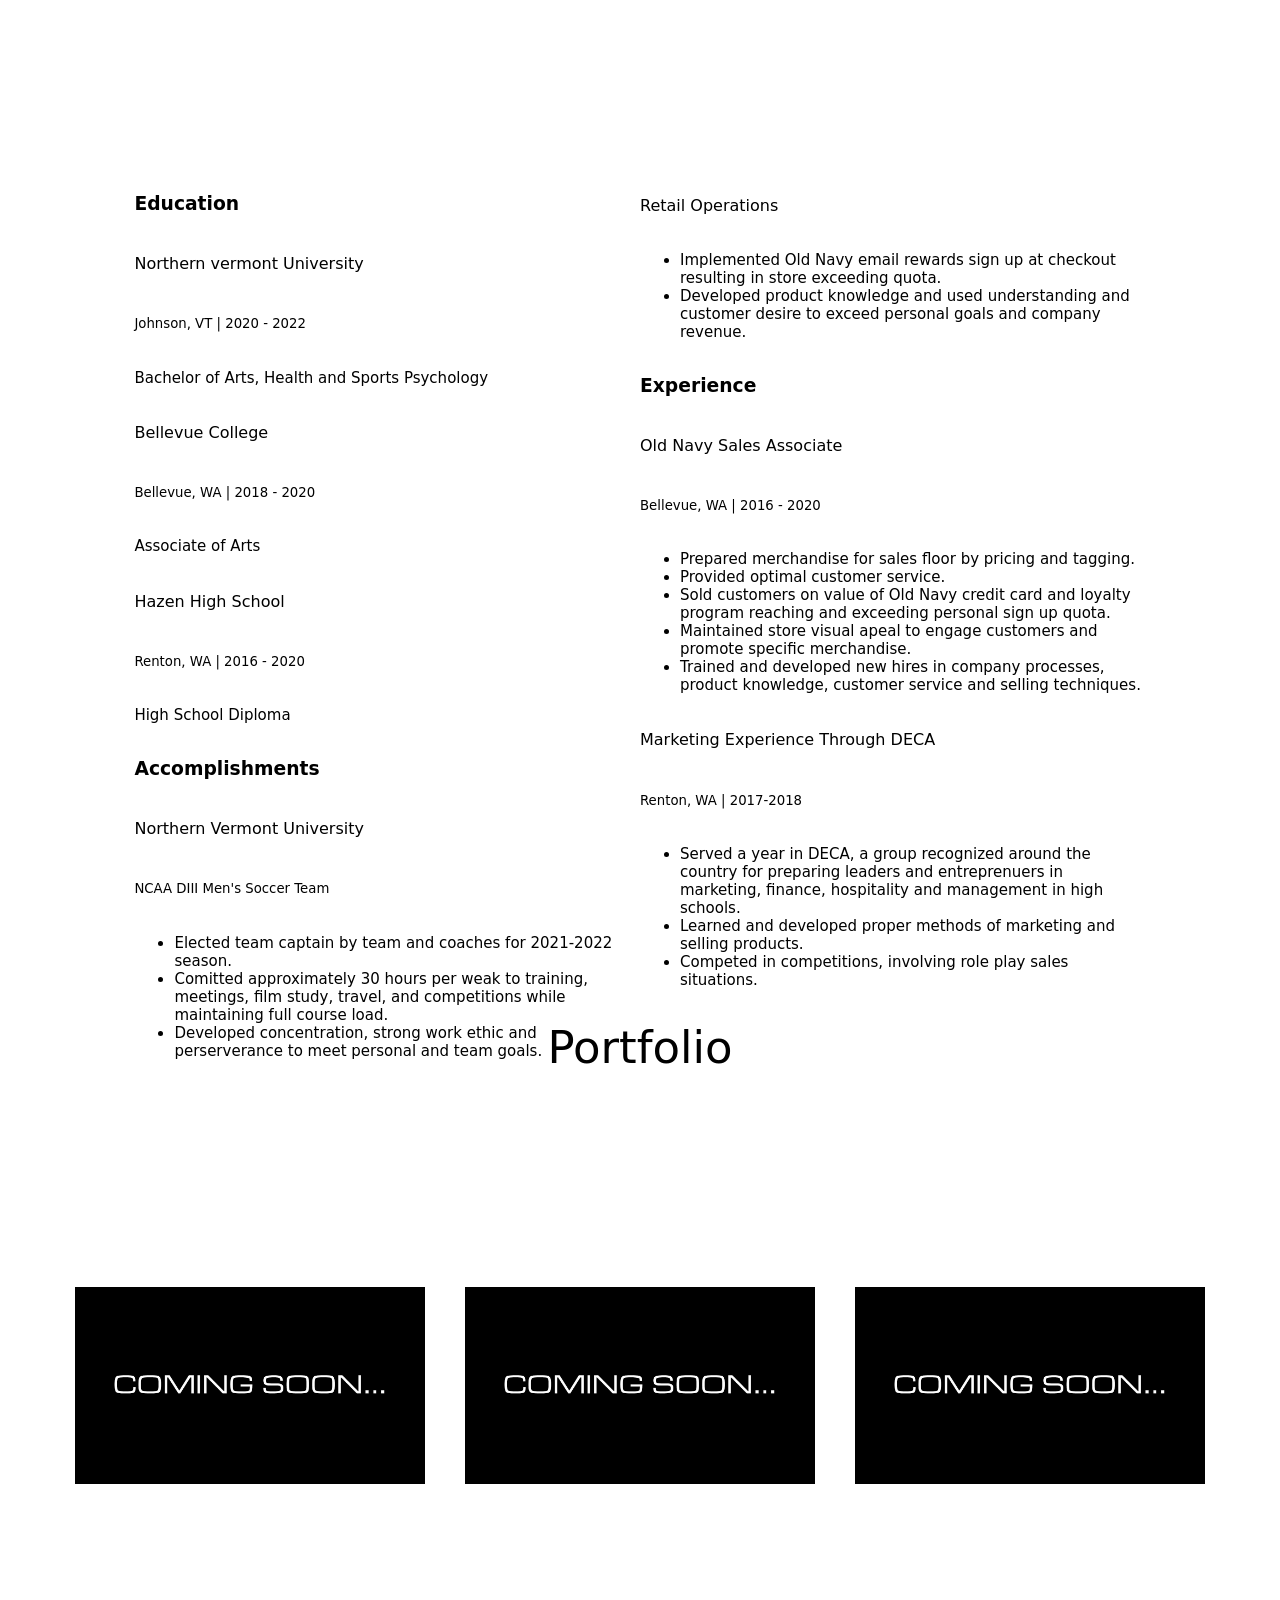
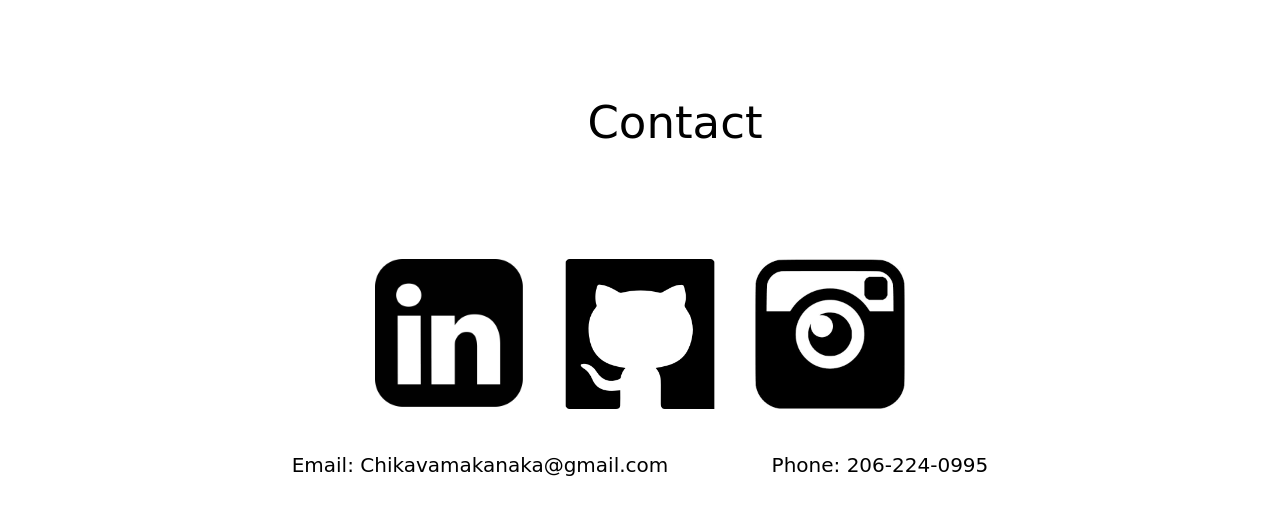
==== commit e878111f: "added color styles" ====
--- a/web_app/index.html
+++ b/web_app/index.html
@@ -41,8 +41,6 @@
 
 </div>
 
-<br>
-<br>
 
 <div id="aboutme-container">
 
@@ -54,7 +52,7 @@
     <div id="aboutmeinfo-container">
 
         <div class="aboutme-image">
-            <img src="AboutMePic.jpg" alt="AboutMePic">
+            <img src="AboutMePic.jpg" alt="AboutMePic" class="me-img">
         </div>
 
         <div class="aboutme-text">
--- a/web_app/style.css
+++ b/web_app/style.css
@@ -69,15 +69,18 @@
 
 
 #aboutme-container {
-    display: flex;
-    flex-direction: column;
-    width: 100%;
-    height: 75vh;
+    background-image: linear-gradient(rgb(221, 221, 221), white
+    );
+    display: flex;
+    flex-direction: column;
+    width: 100%;
+    height: 78vh;
 }
 
 #aboutme-header {
     display: flex;
     justify-content: center;
+    margin-top: 50px;
 }
 
 #aboutmeinfo-container {
@@ -91,10 +94,13 @@
 
 .aboutme-image {
     display: flex;
-    height: 250px;
-    border: 10px solid black;
-}
-
+    height: 300px;
+    /* border: 10px solid black; */
+}
+.me-img {
+border-radius: 50%;
+border: 15px solid black
+}
 
 .aboutme-text {
     display: flex;
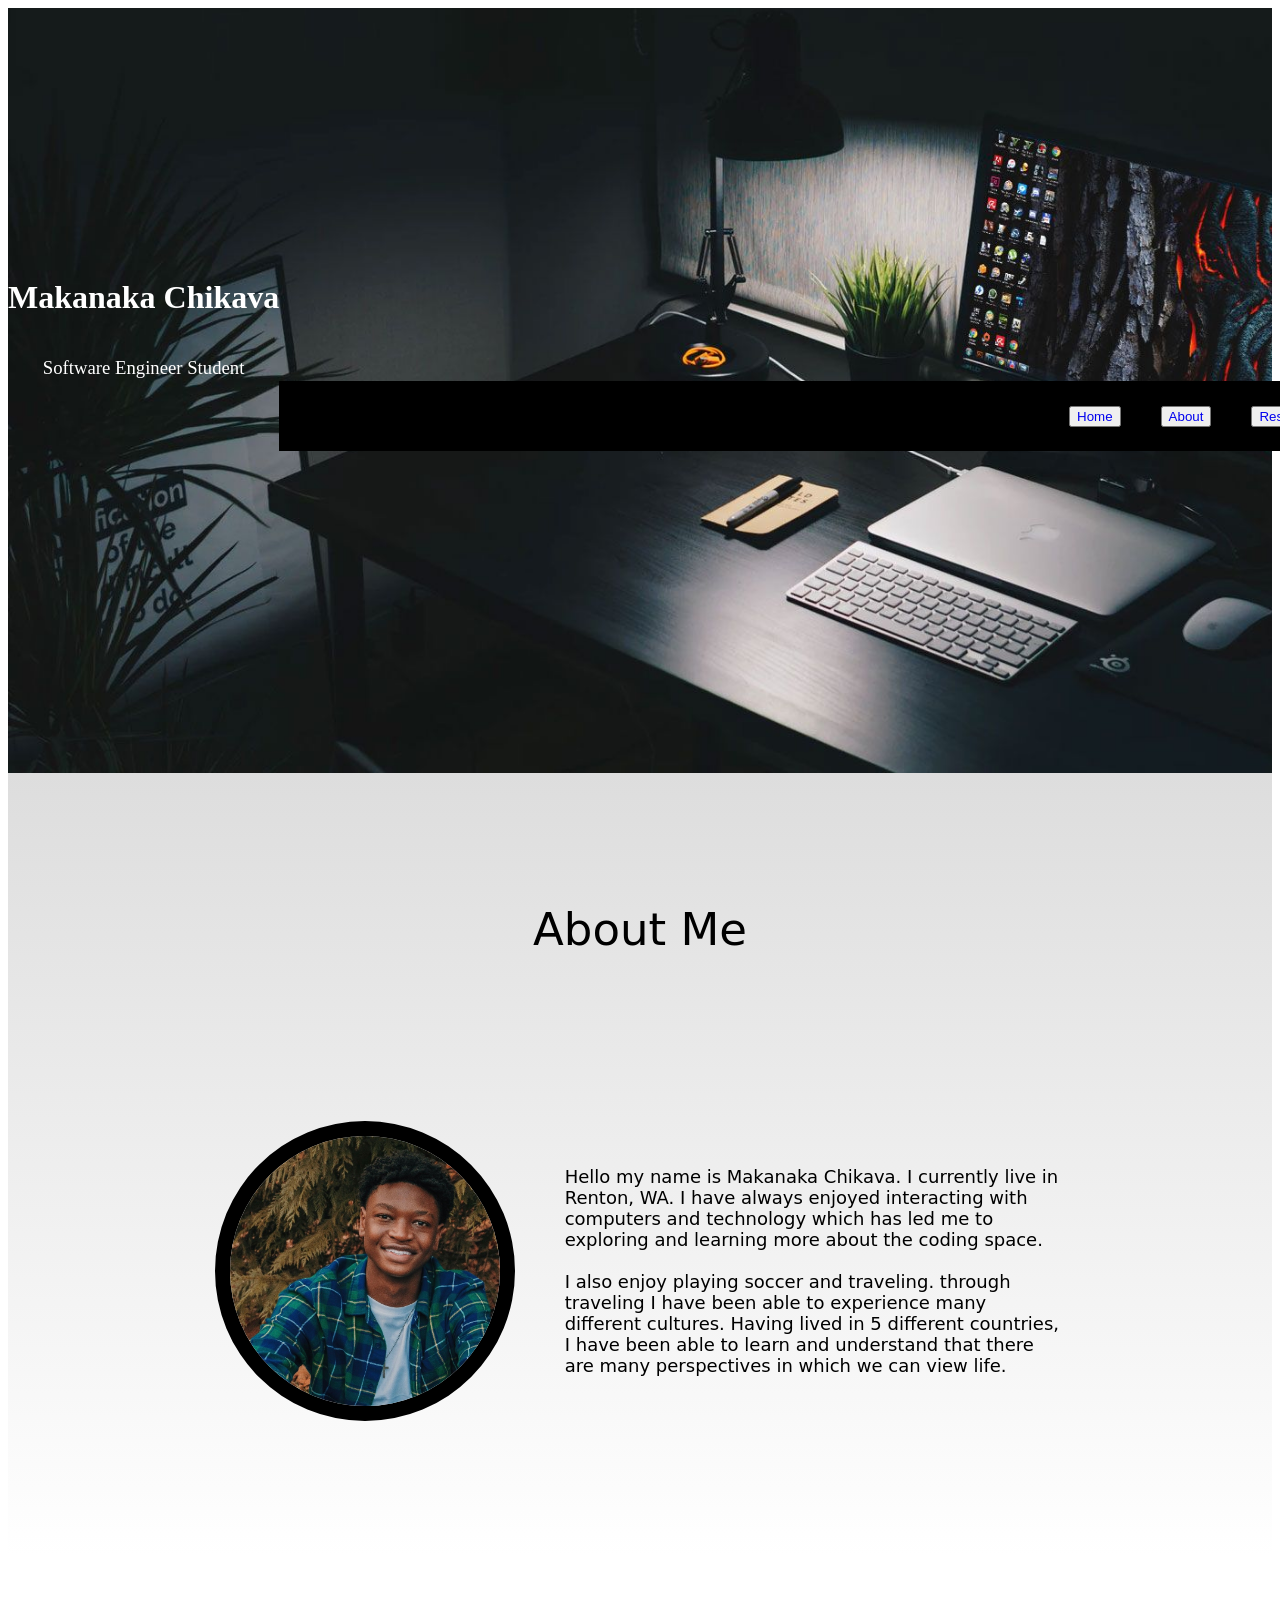
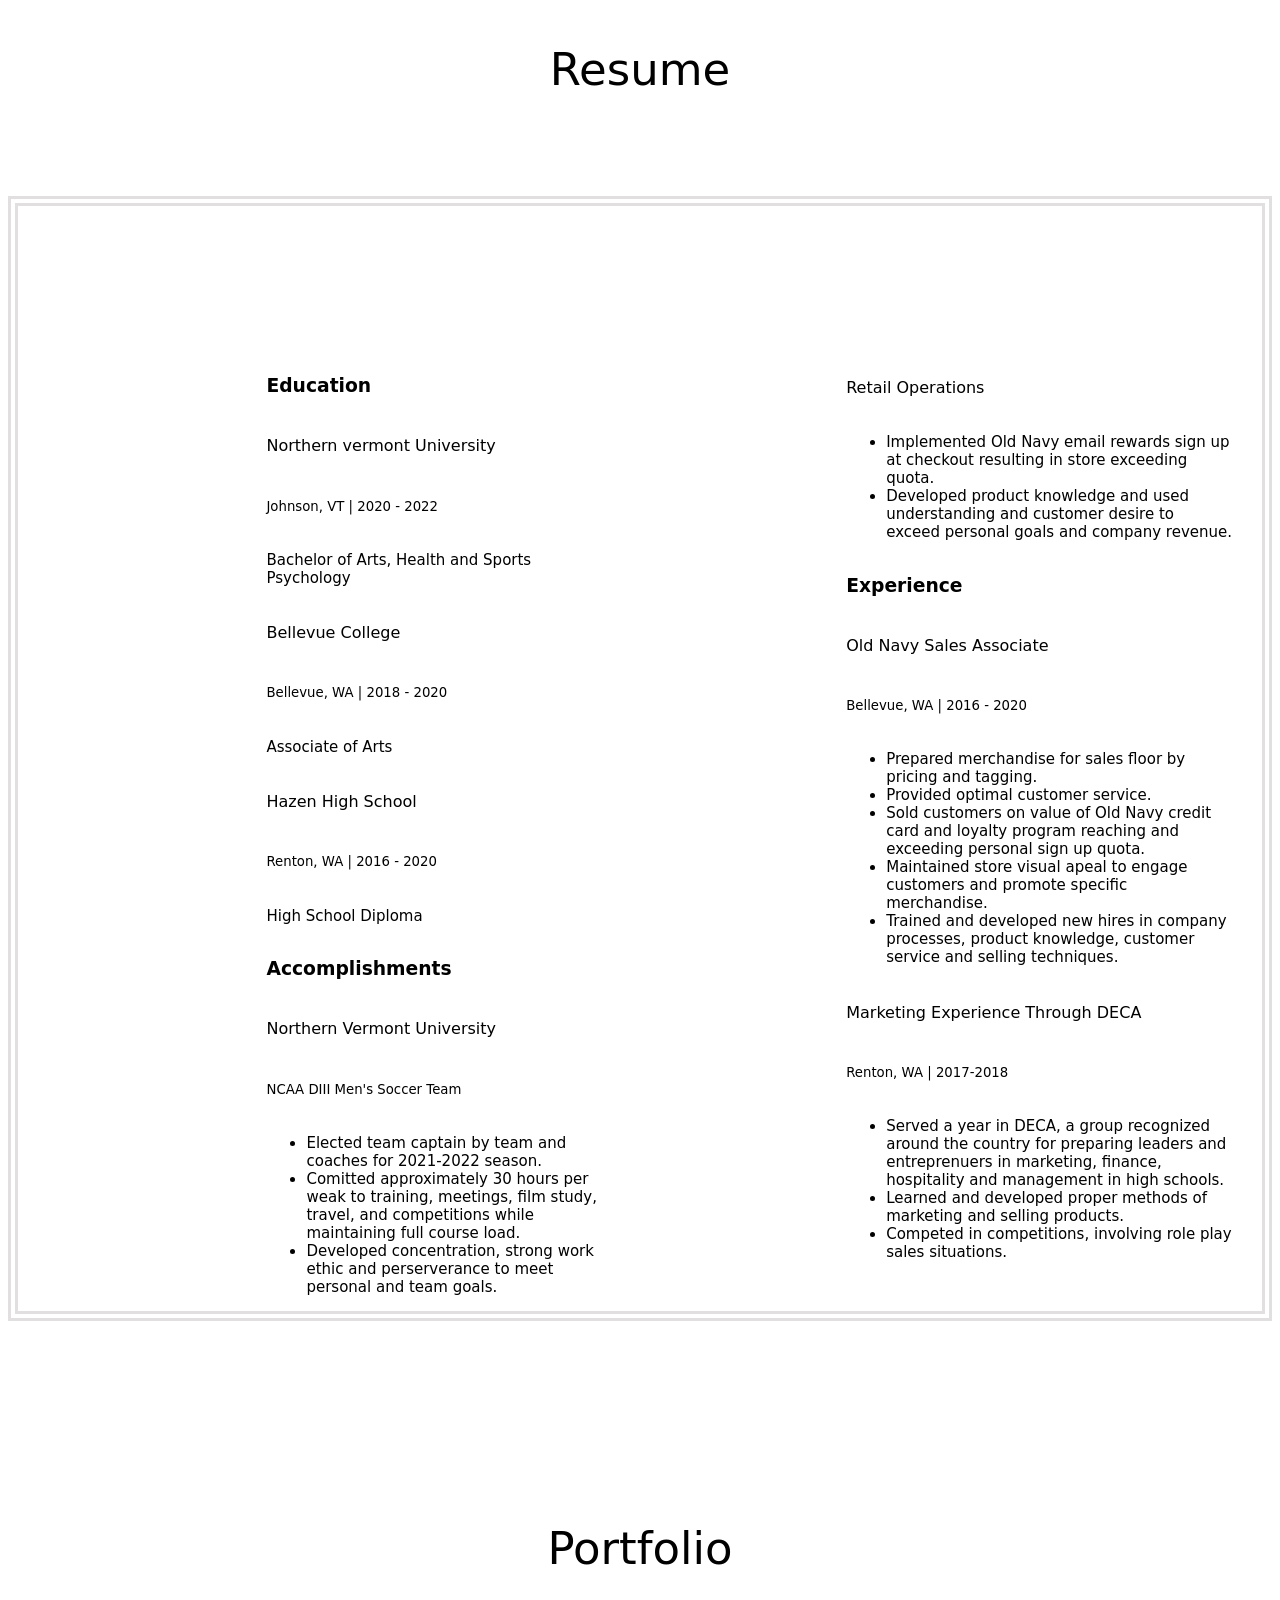
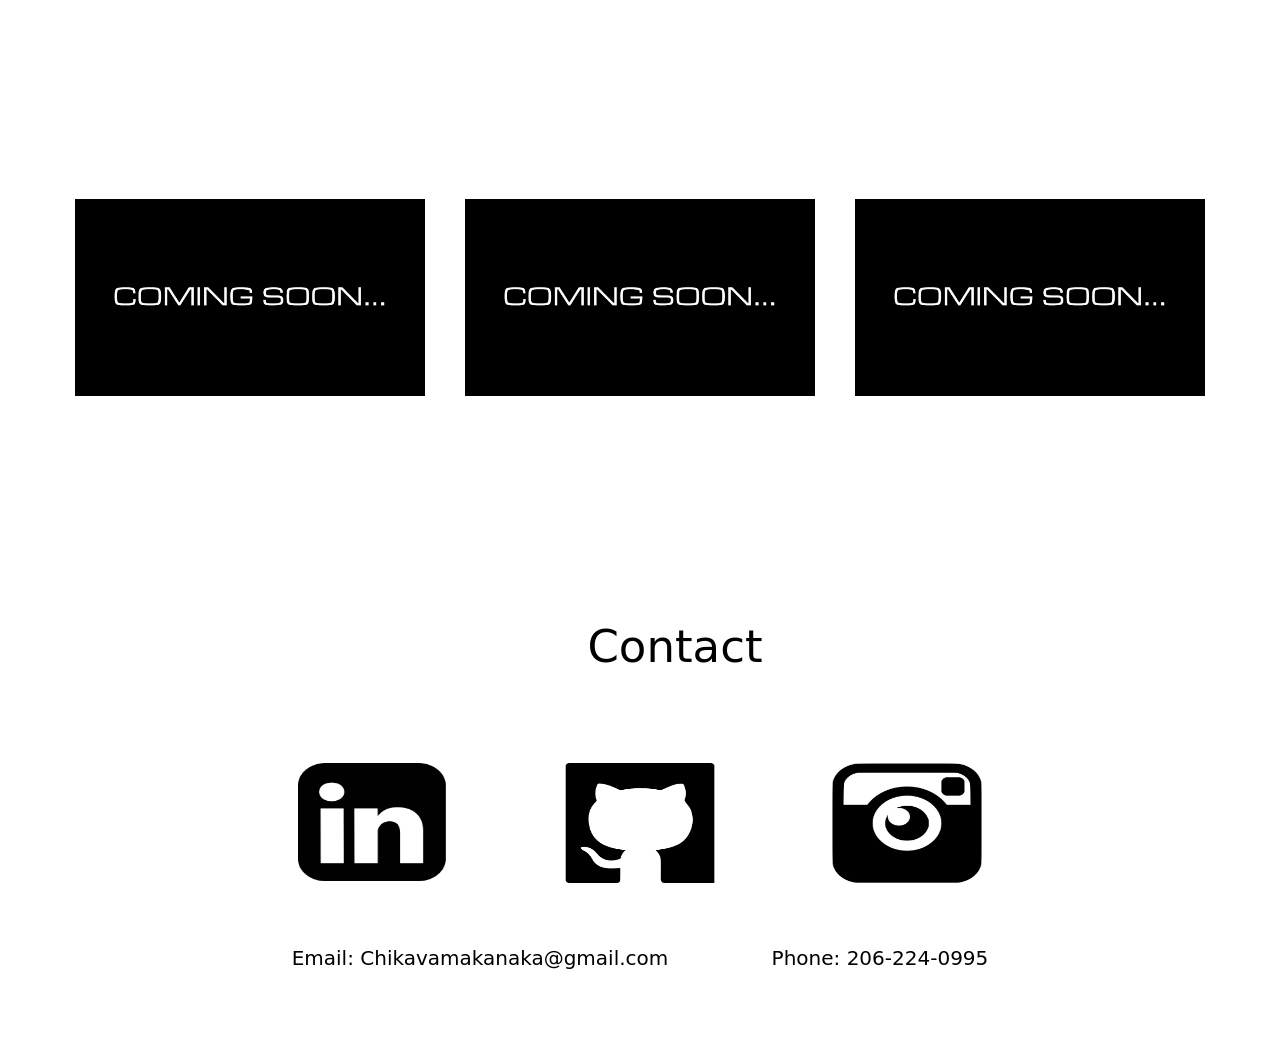
==== commit 59ce3eb3: "added hover over contacts element and added border around resume" ====
--- a/web_app/index.html
+++ b/web_app/index.html
@@ -76,38 +76,40 @@
     <div id="resume-header">
         <h1>Resume</h1>
     </div>
-
-    <div class="bothcolumns">
-        <div class="left-column">
-            <div class="education-section">
-                <h3>Education</h3>
-
-                    <h4>Northern vermont University</h4>
-                    <h5>Johnson, VT | 2020 - 2022</h5>
-                        <p>Bachelor of Arts, Health and Sports Psychology</p>
-
-                    <h4>Bellevue College</h4>
-                    <h5>Bellevue, WA | 2018 - 2020</h5>
-                        <p>Associate of Arts</p>
-
-                    <h4>Hazen High School</h4>
-                    <h5>Renton, WA | 2016 - 2020</h5>
-                        <p>High School Diploma</p>
-            </div>
-
-
-
-            <div class="accomplishments-section">
-                <h3>Accomplishments</h3>
-                    <h4>Northern Vermont University</h4>
-                    <h5>NCAA DIII Men's Soccer Team</h5>
-                        <ul>
-                            <li>Elected team captain by team and coaches for 2021-2022 season.</li>
-                            <li>Comitted approximately 30 hours per weak to training, meetings, film study, travel, and competitions while maintaining full course load. </li>
-                            <li>Developed concentration, strong work ethic and perserverance to meet personal and team goals.</li>
-                        </ul>
-            </div>
-        </div>
+    <div class="resumecontent">
+    <div class="resumeborder">
+            <div class="bothcolumns">
+                <div class="left-column">
+                    <div class="education-section">
+                        <h3>Education</h3>
+
+                            <h4>Northern vermont University</h4>
+                            <h5>Johnson, VT | 2020 - 2022</h5>
+                                <p>Bachelor of Arts, Health and Sports Psychology</p>
+
+                            <h4>Bellevue College</h4>
+                            <h5>Bellevue, WA | 2018 - 2020</h5>
+                                <p>Associate of Arts</p>
+
+                            <h4>Hazen High School</h4>
+                            <h5>Renton, WA | 2016 - 2020</h5>
+                                <p>High School Diploma</p>
+                    </div>
+
+
+
+                    <div class="accomplishments-section">
+                        <h3>Accomplishments</h3>
+                            <h4>Northern Vermont University</h4>
+                            <h5>NCAA DIII Men's Soccer Team</h5>
+                                <ul>
+                                    <li>Elected team captain by team and coaches for 2021-2022 season.</li>
+                                    <li>Comitted approximately 30 hours per weak to training, meetings, film study, travel, and competitions while maintaining full course load. </li>
+                                    <li>Developed concentration, strong work ethic and perserverance to meet personal and team goals.</li>
+                                </ul>
+                    </div>
+                </div>
+            </div>
 
 
 
@@ -146,6 +148,7 @@
             </div>
         </div>
     </div>
+    </div>
 </div>
 
 
@@ -195,10 +198,20 @@
         <h1>Contact</h1>
     </div>
 
-    <div class="soon-imgs">
-        <a href="www.linkedin.com/in/makanaka-chikava/"><img class="socialimgs" src="linkedin-logo.png" alt="LinkedIn"></a>
-        <a href="https://github.com/MakaChikava"><img class="socialimgs" src="github-logo.png" alt="GitHub"></a>
-        <a href="https://www.instagram.com/maka_chikava/"><img class="socialimgs" src="insta-logo.png" alt="Insta"></a>
+    <div class="contactimgs-container">
+        <div class="contact-imgs">
+
+            
+                <a href="www.linkedin.com/in/makanaka-chikava/"><img class="linkedin" src="linkedin-logo.png" alt="LinkedIn"></a>
+            
+
+            
+                <a href="https://github.com/MakaChikava"><img class="github" src="github-logo.png" alt="GitHub"></a>
+            
+
+            
+                <a href="https://www.instagram.com/maka_chikava/"><img class="insta" src="insta-logo.png" alt="Insta"></a>
+        </div>
     </div>
 
 </div>
--- a/web_app/style.css
+++ b/web_app/style.css
@@ -74,13 +74,13 @@
     display: flex;
     flex-direction: column;
     width: 100%;
-    height: 78vh;
+    height: 87vh;
 }
 
 #aboutme-header {
     display: flex;
     justify-content: center;
-    margin-top: 50px;
+    margin-top: 100px;
 }
 
 #aboutmeinfo-container {
@@ -114,8 +114,9 @@
 #resume-container {
 display: flex;
 flex-direction: column;
+justify-content: center;
 width: 100%;
-height: 120vh;
+height: 150vh;
 }
 
 
@@ -123,12 +124,24 @@
 display: flex;
 justify-content: center;
 }
-
+.resumecontent {
+    display: flex;
+    justify-content: center;
+    margin-top: 70px;
+}
+.resumeborder {
+    display: flex;
+    flex-direction: row;
+    
+    width: 150vh;
+    border: 10px double rgb(225, 223, 223);
+}
 .bothcolumns {
     display: flex;
     flex-direction: row;
     justify-content: center;
     margin-top: 150px;
+    
 }
 
 .left-column {
@@ -140,7 +153,11 @@
 .right-column {
     display: flex;
     flex-direction: column;
+    align-items: center;
     width: 40%;
+    margin-right: 30px;
+    margin-top: 150px;
+    
 }
 
 
@@ -173,13 +190,14 @@
 #portfolio-container {
     display: flex;
     width: 100%;
-    height: 75vh;
+    height: 94.2vh;
     flex-direction: column;
 }
 
 #portfolio-header {
     display: flex;
     justify-content: center;
+    margin-top: 150px;
 }
 
 .portfolioimage-container {
@@ -210,34 +228,32 @@
     justify-content: center;
     margin-left: 70px;
 }
-
-.soon-imgs {
-    display: flex;
-    flex-direction: row;
-    justify-content: center;
+.contactimgs-container {
+    display: flex;
+    justify-content: center;
+}
+.contact-imgs {
+    display: flex;
+    flex-direction: row;
+    justify-content: space-around;
     margin-top: 60px;
-}
-
-.socialimgs {
-    width: auto;
-    height: 150px;
-    margin: 20px;
-}
-
-/* ////////////////////////////////////// */
+    width: 800px;
+}
+
+
 
 #contact-container {
     display: flex;
     width: 100%;
-    height: 15vh;
-    flex-direction: column;
-    margin-top: 30px;
+    height: 20vh;
+    flex-direction: column;
    
 }
 
 .contactinfo-container {
     display: flex;
     justify-content: center;
+
 
    
 }
@@ -399,4 +415,49 @@
     font-family: system-ui, -apple-system, BlinkMacSystemFont, 'Segoe UI', Roboto, Oxygen, Ubuntu, Cantarell, 'Open Sans', 'Helvetica Neue', sans-serif;
     font-weight: 250;
     font-size: 20px;
+}
+
+
+
+/* //////////////////////////////// */
+/* hover */
+/* /////////////////////////////// */
+
+
+.github {
+    
+    width: 150px;
+    height: 120px;
+}
+.linkedin {
+    
+    width: 150px;
+    height: 120px;
+}
+.insta {
+    width: 150px;
+    height: 120px;
+    
+}
+
+
+.insta:hover {
+    width: 180px;
+    height: 150px;
+    
+
+}
+
+.linkedin:hover {
+    width: 180px;
+    height: 150px;
+    
+
+}
+
+.github:hover {
+    width: 180px;
+    height: 150px;
+    
+
 }
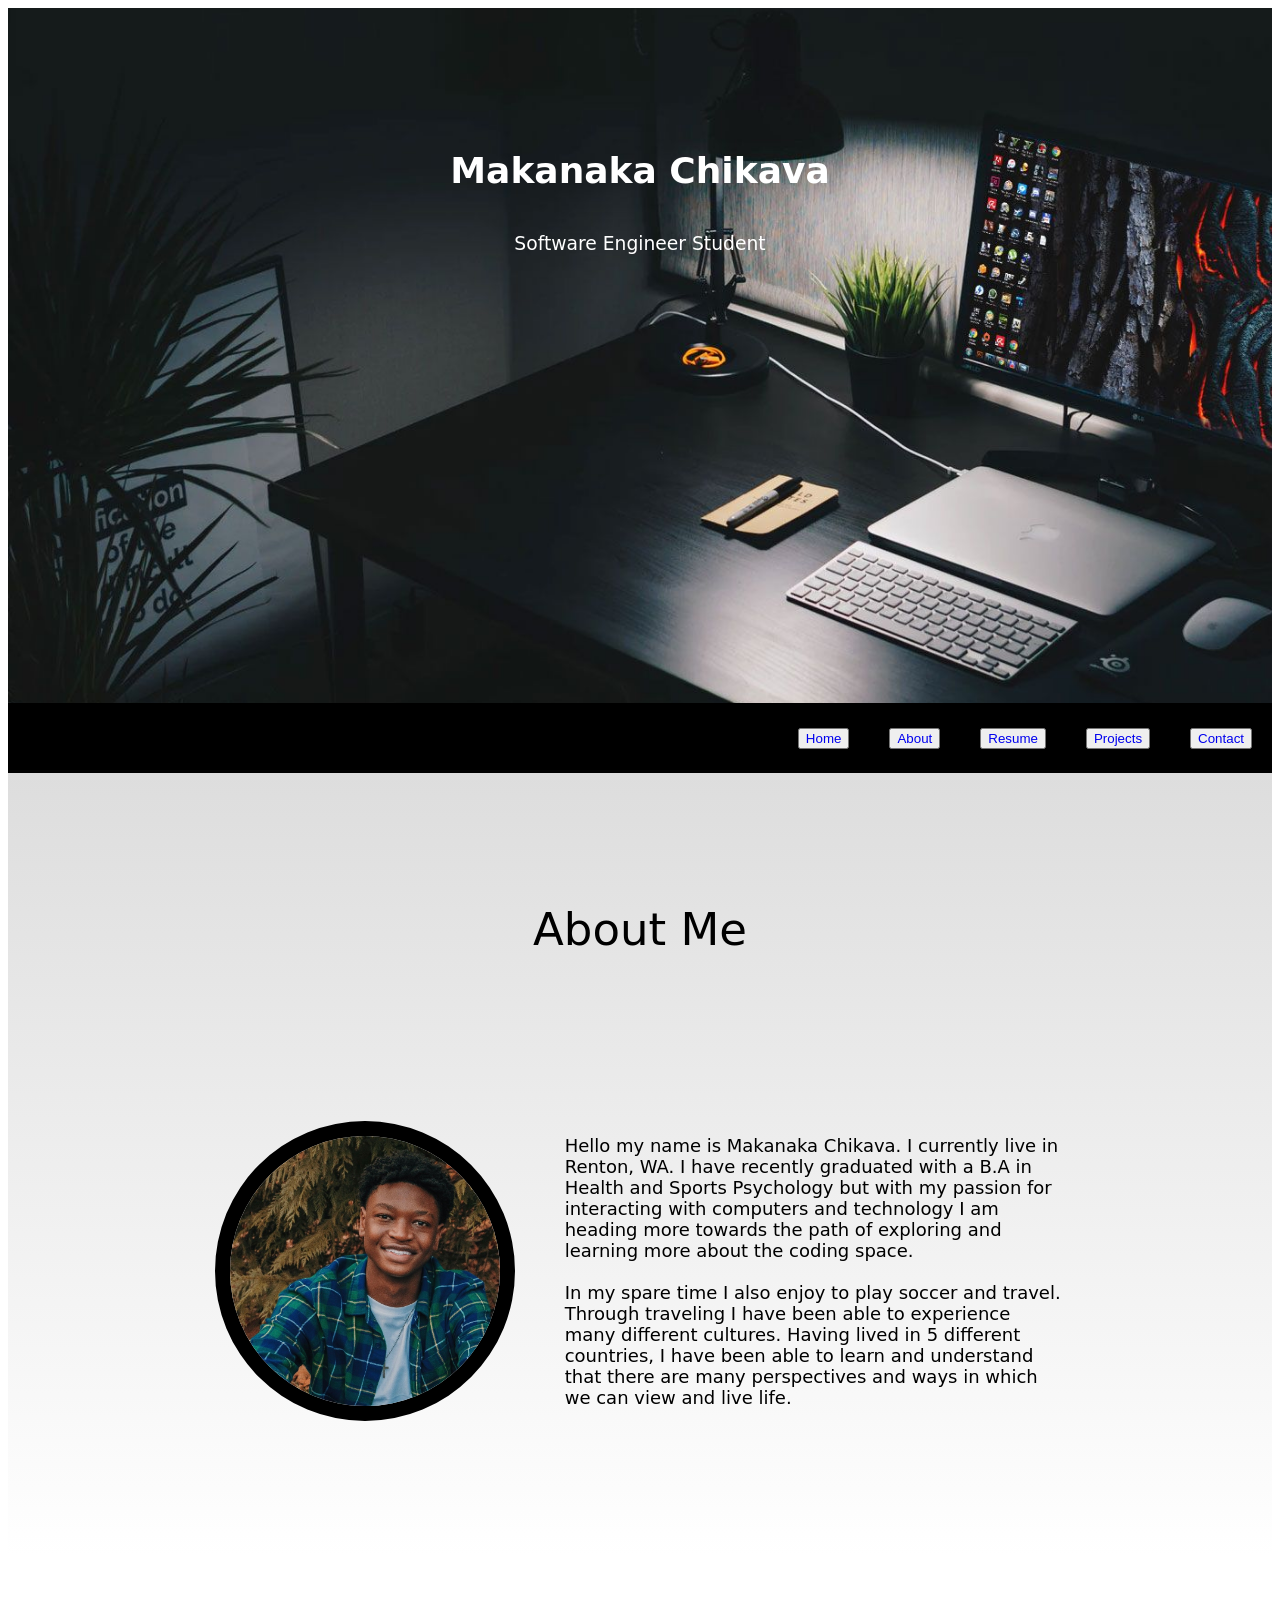
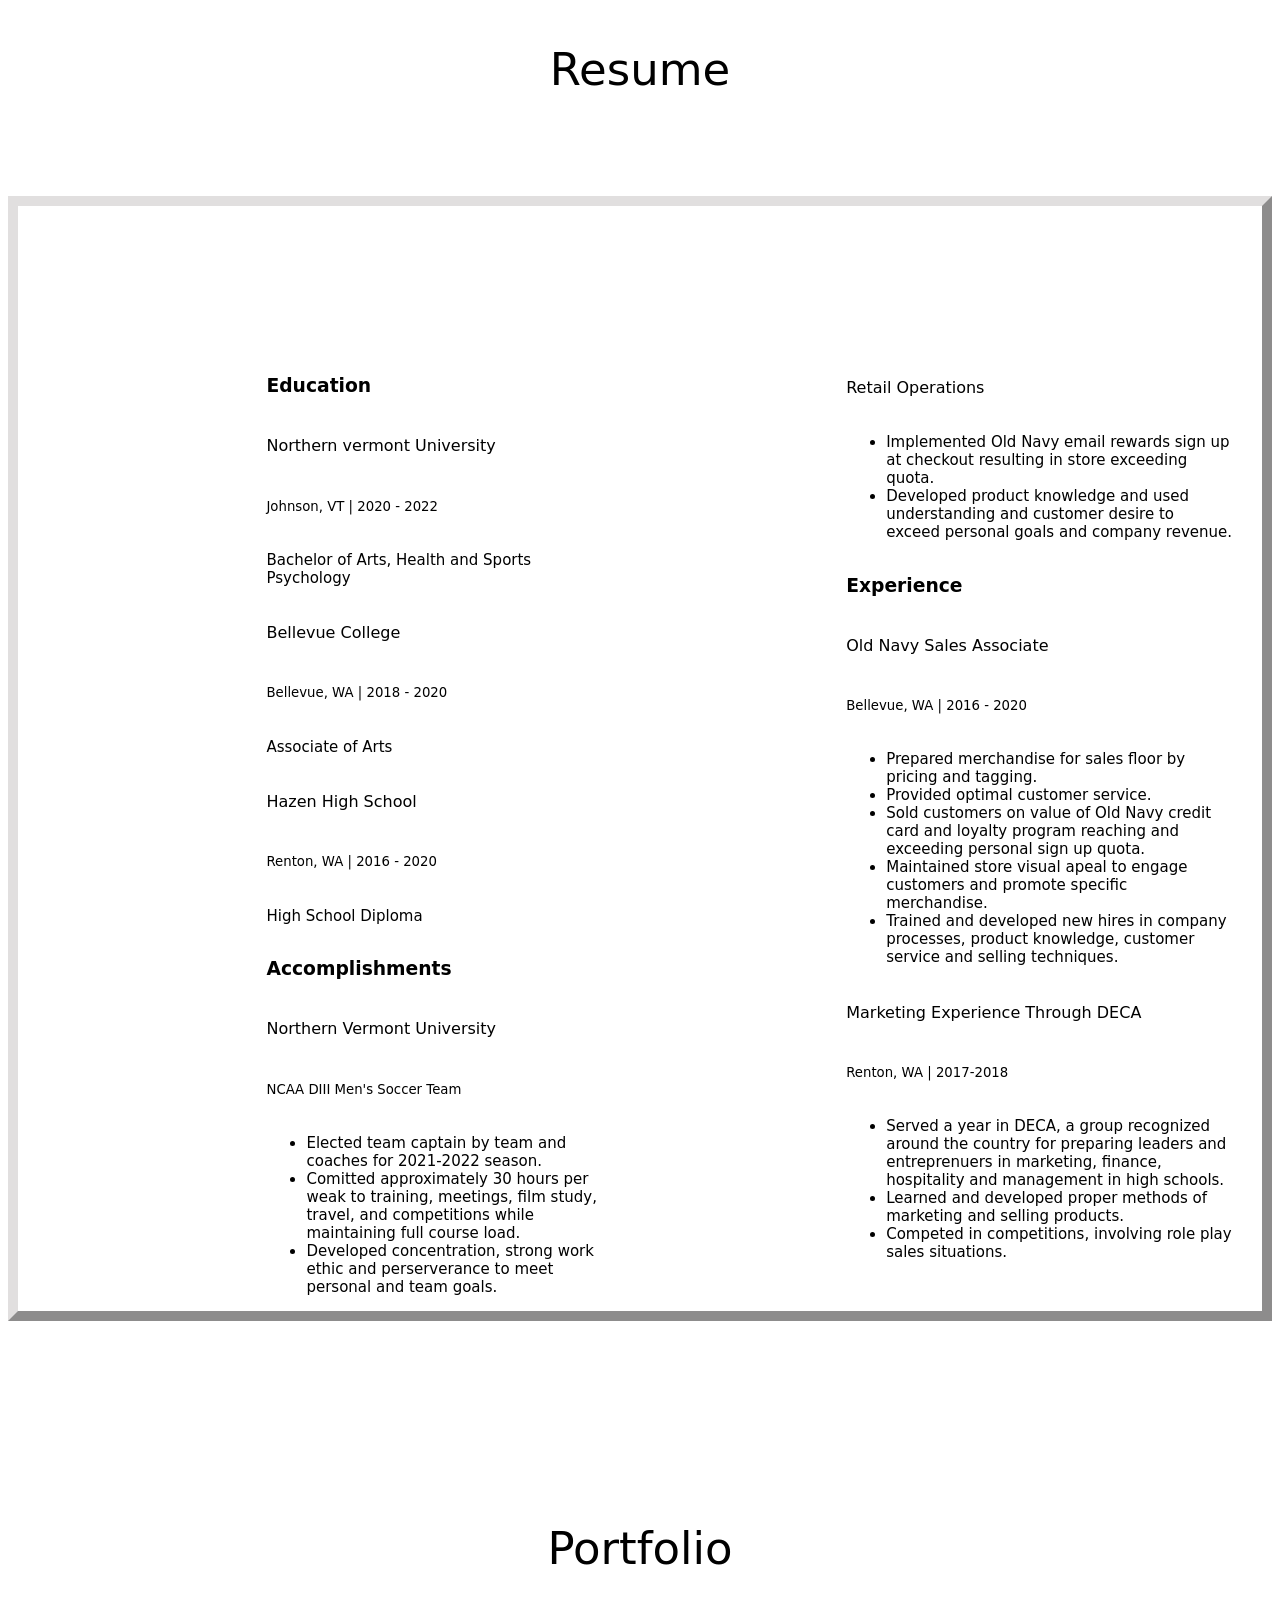
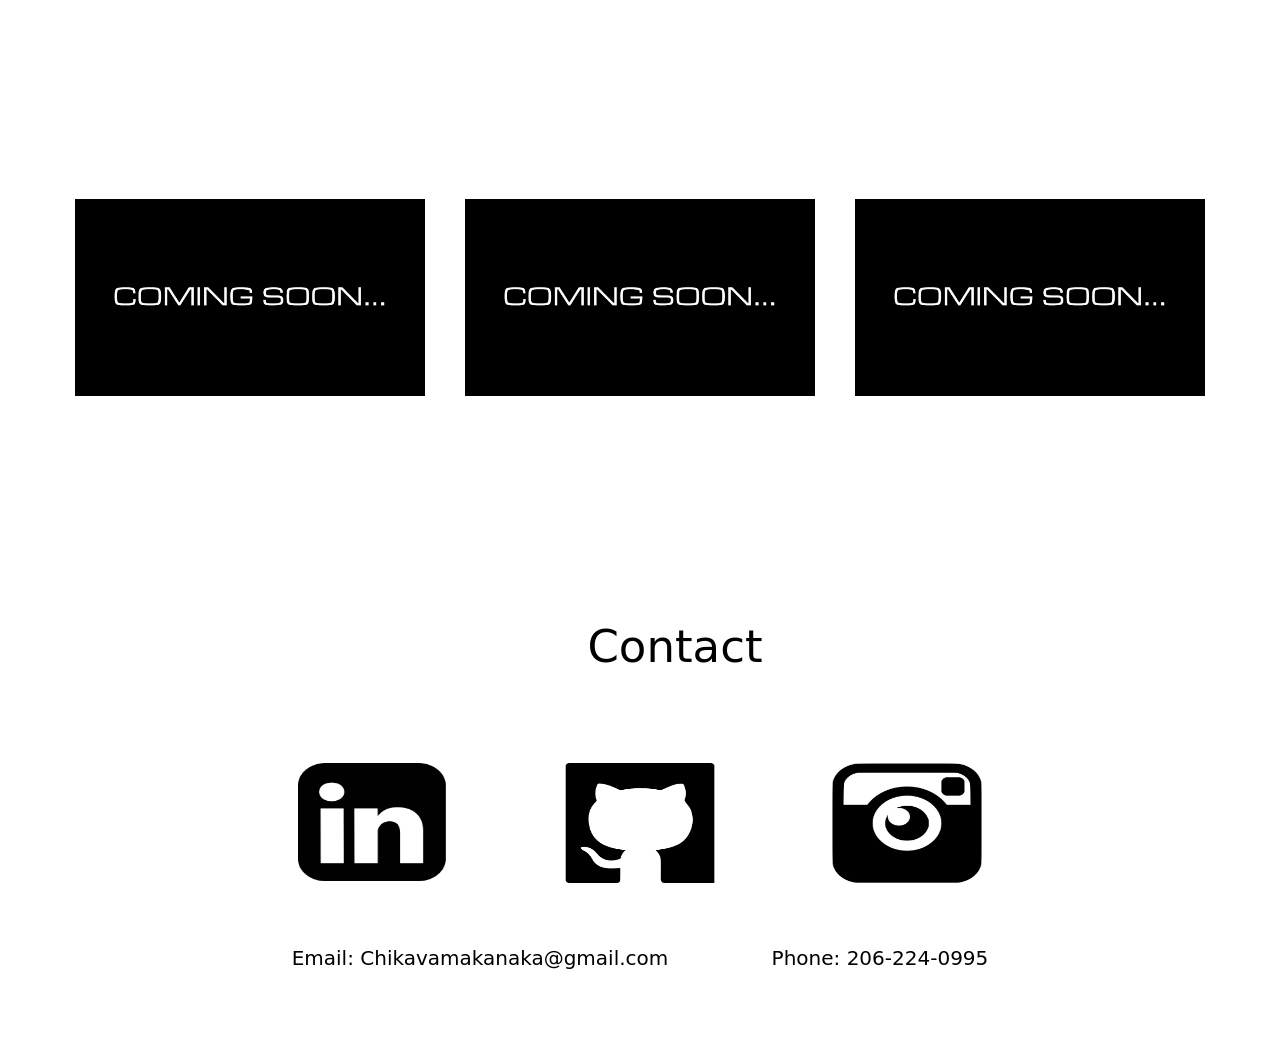
==== commit 8bae9293: "final product" ====
--- a/web_app/index.html
+++ b/web_app/index.html
@@ -56,10 +56,10 @@
         </div>
 
         <div class="aboutme-text">
-            <h4>Hello my name is Makanaka Chikava. I currently live in Renton, WA. I have always enjoyed interacting with computers and technology which has led me to exploring and learning more about the coding space.
+            <h4>Hello my name is Makanaka Chikava. I currently live in Renton, WA. I have recently graduated with a B.A in Health and Sports Psychology but with my passion for interacting with computers and technology I am heading more towards the path of exploring and learning more about the coding space.
             <br>
             <br>
-            I also enjoy playing soccer and traveling. through traveling I have been able to experience many different cultures. Having lived in 5 different countries, I have been able to learn and understand that there are many perspectives in which we can view life.</h4>
+            In my spare time I also enjoy to play soccer and travel. Through traveling I have been able to experience many different cultures. Having lived in 5 different countries, I have been able to learn and understand that there are many perspectives and ways in which we can view and live life.</h4>
         </div>
     </div>
 
--- a/web_app/style.css
+++ b/web_app/style.css
@@ -1,3 +1,503 @@
+@media only screen and (max-width: 900px) {
+    
+
+
+    #home-container {
+        background-image: url('wallpaper4.jpeg');
+        background-size:cover;
+        background-position:right;
+        display: flex;
+        flex-direction: column;
+        flex-wrap: wrap;
+        height: 70vh;
+        width: 100%;
+        
+    }
+    
+    #nav-container {
+        display: flex;
+        align-items: end;
+        width: 100%;
+        height: 50%;
+      
+    }
+    
+    .nav {
+        display: flex;
+        justify-content: center;
+        align-items: center;
+        height: fit-content;
+        background-color: black;
+        width: 100%;
+        height: 50px;
+        position: -webkit-sticky;
+    }
+    
+    #nav-ul {
+        
+        display: flex;
+        flex-direction: row;
+        justify-content: end;
+        width: 100%;
+        
+    }
+    
+    .nav-links{
+        list-style-type: none;
+       
+    }
+    
+    a:link {
+        text-decoration: none;
+    }
+    
+    .title-container {
+        display: flex;
+        flex-direction: column;
+        justify-content: center;
+        align-items: center;
+        height: 50%;
+        
+    }
+    
+    .title-container h1 {
+        color: white;
+        font-family: system-ui, -apple-system, BlinkMacSystemFont, 'Segoe UI', Roboto, Oxygen, Ubuntu, Cantarell, 'Open Sans', 'Helvetica Neue', sans-serif;
+        font-weight: 600;
+        font-size: 15px;
+        
+    }
+    
+    .title-container h3 {
+        color: white;
+        font-family: system-ui, -apple-system, BlinkMacSystemFont, 'Segoe UI', Roboto, Oxygen, Ubuntu, Cantarell, 'Open Sans', 'Helvetica Neue', sans-serif;
+        font-weight: 280;
+        font-size: 10px;
+    }
+    
+    
+    /* /////////////////////////////////////////////////////// */
+    
+    
+    
+    
+    #aboutme-container {
+        background-image: linear-gradient(rgb(221, 221, 221), white
+        );
+        display: flex;
+        flex-direction: column;
+        width: 100%;
+        height: 87vh;
+        
+    }
+    
+    #aboutme-header {
+        display: flex;
+        justify-content: center;
+        margin-top: 10px;
+    }
+    
+    #aboutmeinfo-container {
+        display: flex;
+        flex-direction: column;
+        justify-content: center;
+        align-items: center;
+        height: 70vh;
+    }
+    
+    .aboutme-image {
+        display: flex;
+        justify-content: center;
+        height: 25%;
+        width: 100%;
+    }
+    .me-img {
+    border-radius: 50%;
+    border: 8px solid black
+    }
+    
+    .aboutme-text {
+        display: flex;
+        flex-direction: column;
+        width: 100%;
+        margin-top: 40px;
+    }
+    
+    /* //////////////////////////////////////////////////////////// */
+    
+    #resume-container {
+        flex-direction: column;
+        justify-content: center;
+        width: 100%;
+        height: 70vh;
+        }
+    
+    
+    
+    
+    #resume-header {
+    display: flex;
+    justify-content: center;
+    }
+    .resumecontent {
+        display: flex;
+        justify-content: center;
+        margin-top: 30px;
+    }
+    .resumeborder {
+        display: flex;
+        flex-direction: column;
+        justify-content: center;
+        width: 40vh;
+        border: 10px outset rgb(225, 223, 223);
+    }
+    .bothcolumns {
+        display: flex;
+        flex-direction: row;
+        justify-content: center;
+        margin-top: 150px;
+        
+    }
+    
+    .left-column {
+        display: flex;
+        flex-direction: column;
+        justify-content: center;
+       
+    }
+    
+    .right-column {
+        display: flex;
+        flex-direction: column;
+        justify-content: center;
+     
+    }
+    
+    
+    
+    .education-section {
+    display: flex;
+    flex-direction: column;
+    justify-content: center;
+    }
+    
+    
+    .accomplishments-section {
+        display: flex;
+        flex-direction: column;
+        justify-content: center;
+    }
+    
+    
+    .retail-section {
+        display: flex;
+        flex-direction: column;
+        justify-content: center;
+    }
+    
+    
+    .experience-section {
+        display: flex;
+        flex-direction: column;
+        justify-content: center;
+    }
+    
+    /* //////////////////////////////////////////// */
+    
+    #portfolio-container {
+        display: flex;
+        width: 100%;
+        height: 100vh;
+        flex-direction: column;
+        margin-top: 100vh;
+    }
+    
+    #portfolio-header {
+        display: flex;
+        justify-content: center;
+        margin-top: 60px;
+    }
+    
+    .portfolioimage-container {
+        display: flex;
+        flex-direction: column;
+        justify-content: center;
+        height: 80vh;
+        align-items: center;
+    }
+    
+    .soon-img {
+        width: 300px;
+        margin: 20px;
+    }
+    
+    /* /////////////////////////////////// */
+    
+    #socials-container {
+        display: flex;
+        width: 100%;
+        height: 70vh;
+        flex-direction: column;
+    }
+    
+    #contact-header {
+        display: flex;
+        justify-content: center;
+        
+    }
+    .contactimgs-container {
+        display: flex;
+        justify-content: center;
+        height: 80vh;
+    }
+    .contact-imgs {
+        display: flex;
+        flex-direction: column;
+        justify-content: space-around;
+        width: 150px;
+    }
+    
+    
+    
+    #contact-container {
+        display: flex;
+        width: 100%;
+        height: 20vh;
+        flex-direction: column;
+       
+    }
+    
+    .contactinfo-container {
+        display: flex;
+        justify-content: center;
+        height: 60vh;
+    
+    }
+    .contact-info {
+        display: flex;
+        flex-direction: column;
+        justify-content: center;
+        width: 800px;
+        justify-content: space-around;
+        margin-top: 20px;
+    }
+    
+    
+    /* //////////////////////////////////////////// */
+    
+    
+    /* .sticky {
+        position:fixed;
+        width: 100%;
+        left: 0;
+        top: 0;
+        z-index: 100;
+        border-top: 0;
+       
+    }
+    
+    
+    /* /////////////////////////////// */
+    
+    
+    /* .comingsooncontainer {
+        display: flex;
+        height: fit-content;
+        width: fit-content;
+        position: relative;
+        
+    }
+    
+    .overlay {
+        display: flex;
+        position: absolute;
+        transition: all .3s ease;
+        opacity: 0;
+        background-color: ghostwhite;
+    }
+    .comingsooncontainer:hover .overlay {
+        opacity: 0.7;
+    }
+    
+    
+    .text {
+        color: black;
+        font-family: system-ui, -apple-system, BlinkMacSystemFont, 'Segoe UI', Roboto, Oxygen, Ubuntu, Cantarell, 'Open Sans', 'Helvetica Neue', sans-serif;
+        position: absolute;
+        top: 50%;
+        left: 50%;
+        transform: translate(-50%, -50%);
+        font-size: 30px;
+    }
+    
+    .overlayfade {
+        height: 100%;
+        width: 100%;
+        top: 0;
+        left: 0;
+        background-color: ghostwhite;
+    }
+    
+    .comingsooncontainer:hover .overlaybottom {
+        width: 100%;
+    } */
+    
+    
+      /* ////////////////////////// */
+      
+      
+      /* #aboutme-header h1 {
+        font-family: system-ui, -apple-system, BlinkMacSystemFont, 'Segoe UI', Roboto, Oxygen, Ubuntu, Cantarell, 'Open Sans', 'Helvetica Neue', sans-serif;
+        font-size: 45px;
+        font-weight: 500;
+      }
+      .aboutme-text h4 {
+        font-family: system-ui, -apple-system, BlinkMacSystemFont, 'Segoe UI', Roboto, Oxygen, Ubuntu, Cantarell, 'Open Sans', 'Helvetica Neue', sans-serif;
+        font-size: 18px;
+        font-weight: 250;
+      }
+    
+    
+    
+    
+    
+    
+    
+      #resume-header h1 {
+        font-family: system-ui, -apple-system, BlinkMacSystemFont, 'Segoe UI', Roboto, Oxygen, Ubuntu, Cantarell, 'Open Sans', 'Helvetica Neue', sans-serif;
+        font-size: 45px;
+        font-weight: 500;
+      }
+      .left-column h3 {
+        font-family: system-ui, -apple-system, BlinkMacSystemFont, 'Segoe UI', Roboto, Oxygen, Ubuntu, Cantarell, 'Open Sans', 'Helvetica Neue', sans-serif;
+        font-weight: 700;
+      }
+    .left-column h4 {
+        font-family: system-ui, -apple-system, BlinkMacSystemFont, 'Segoe UI', Roboto, Oxygen, Ubuntu, Cantarell, 'Open Sans', 'Helvetica Neue', sans-serif;
+        font-weight: 500;
+    }
+    .left-column h5 {
+        font-family: system-ui, -apple-system, BlinkMacSystemFont, 'Segoe UI', Roboto, Oxygen, Ubuntu, Cantarell, 'Open Sans', 'Helvetica Neue', sans-serif;
+        font-weight: 500;
+    }
+    .left-column p {
+        font-family: system-ui, -apple-system, BlinkMacSystemFont, 'Segoe UI', Roboto, Oxygen, Ubuntu, Cantarell, 'Open Sans', 'Helvetica Neue', sans-serif;
+        font-size: 15px;
+        font-weight: 250;
+    }
+    .left-column ul {
+        font-family: system-ui, -apple-system, BlinkMacSystemFont, 'Segoe UI', Roboto, Oxygen, Ubuntu, Cantarell, 'Open Sans', 'Helvetica Neue', sans-serif;
+        font-weight: 250;
+        font-size: 15px;
+    }
+    
+      .right-column h3 {
+        font-family: system-ui, -apple-system, BlinkMacSystemFont, 'Segoe UI', Roboto, Oxygen, Ubuntu, Cantarell, 'Open Sans', 'Helvetica Neue', sans-serif;
+        font-weight: 700;
+      }
+      .right-column h4 {
+        font-family: system-ui, -apple-system, BlinkMacSystemFont, 'Segoe UI', Roboto, Oxygen, Ubuntu, Cantarell, 'Open Sans', 'Helvetica Neue', sans-serif;
+        font-weight: 500;
+      }
+      .right-column ul {
+        font-family: system-ui, -apple-system, BlinkMacSystemFont, 'Segoe UI', Roboto, Oxygen, Ubuntu, Cantarell, 'Open Sans', 'Helvetica Neue', sans-serif;
+        font-weight: 250;
+        font-size: 15px;
+    }
+    .right-column h5 {
+        font-family: system-ui, -apple-system, BlinkMacSystemFont, 'Segoe UI', Roboto, Oxygen, Ubuntu, Cantarell, 'Open Sans', 'Helvetica Neue', sans-serif;
+        font-weight: 500;
+    }
+    
+    
+    
+    
+    
+    #portfolio-header h1 {
+        font-family: system-ui, -apple-system, BlinkMacSystemFont, 'Segoe UI', Roboto, Oxygen, Ubuntu, Cantarell, 'Open Sans', 'Helvetica Neue', sans-serif;
+        font-size: 45px;
+        font-weight: 500;
+      }
+    
+    
+    
+    
+      #contact-header h1 {
+        font-family: system-ui, -apple-system, BlinkMacSystemFont, 'Segoe UI', Roboto, Oxygen, Ubuntu, Cantarell, 'Open Sans', 'Helvetica Neue', sans-serif;
+        font-size: 45px;
+        font-weight: 500;
+      }
+    .contact-info h4 {
+        font-family: system-ui, -apple-system, BlinkMacSystemFont, 'Segoe UI', Roboto, Oxygen, Ubuntu, Cantarell, 'Open Sans', 'Helvetica Neue', sans-serif;
+        font-weight: 250;
+        font-size: 20px;
+    } */
+    
+    
+    
+    /* //////////////////////////////// */
+    /* hover */
+    /* /////////////////////////////// */
+    
+    
+    /* .github {
+        
+        width: 150px;
+        height: 120px;
+    } */
+    /* .linkedin {
+        
+        width: 150px;
+        height: 120px;
+    }
+    .insta {
+        width: 150px;
+        height: 120px;
+        
+    } */
+    
+    
+    /* .insta:hover {
+        width: 180px;
+        height: 150px;
+        
+    
+    }
+    
+    .linkedin:hover {
+        width: 180px;
+        height: 150px;
+        
+     */
+    /* } */
+    
+    /* .github:hover {
+        width: 180px;
+        height: 150px; */
+        
+    
+    /* }  */
+    }    
+/* //////////////////////////////////////////////////////////////////////  */
+/*////////////////////////////////////////////////////////////////////// */
+/* //////////////////////////////////////////////////////////////////////  */
+/* //////////////////////////////////////////////////////////////////////  */
+/* ////////////////////////////////////////////////////////////////////// */
+/* //////////////////////////////////////////////////////////////////////  */
+/*////////////////////////////////////////////////////////////////////// */
+/* //////////////////////////////////////////////////////////////////////  */
+/* //////////////////////////////////////////////////////////////////////  */
+/* ////////////////////////////////////////////////////////////////////// */
+/* //////////////////////////////////////////////////////////////////////  */
+/*////////////////////////////////////////////////////////////////////// */
+/* //////////////////////////////////////////////////////////////////////  */
+/* //////////////////////////////////////////////////////////////////////  */
+/* ////////////////////////////////////////////////////////////////////// */
+/* //////////////////////////////////////////////////////////////////////  */
+/*////////////////////////////////////////////////////////////////////// */
+/* //////////////////////////////////////////////////////////////////////  */
+/* //////////////////////////////////////////////////////////////////////  */
+/* ////////////////////////////////////////////////////////////////////// */
 #home-container {
     background-image: url('wallpaper4.jpeg');
     background-size: cover;
@@ -11,7 +511,7 @@
 #nav-container {
     display: flex;
     width: 100%;
-    height: 443px;
+    height: 50%;
     align-items: end;
 }
 
@@ -48,18 +548,21 @@
     flex-direction: column;
     justify-content: center;
     align-items: center;
-    margin-top: 250px;
+    height: 50%;
 }
 
 .title-container h1 {
     color: white;
-    font-weight: 900;
-    font-size: 60;
+    font-family: system-ui, -apple-system, BlinkMacSystemFont, 'Segoe UI', Roboto, Oxygen, Ubuntu, Cantarell, 'Open Sans', 'Helvetica Neue', sans-serif;
+    font-weight: 600;
+    font-size: 36px;
+    
 }
 
 .title-container h3 {
     color: white;
-    font-weight: 100;
+    font-family: system-ui, -apple-system, BlinkMacSystemFont, 'Segoe UI', Roboto, Oxygen, Ubuntu, Cantarell, 'Open Sans', 'Helvetica Neue', sans-serif;
+    font-weight: 250;
 }
 
 
@@ -95,7 +598,6 @@
 .aboutme-image {
     display: flex;
     height: 300px;
-    /* border: 10px solid black; */
 }
 .me-img {
 border-radius: 50%;
@@ -134,7 +636,7 @@
     flex-direction: row;
     
     width: 150vh;
-    border: 10px double rgb(225, 223, 223);
+    border: 10px outset rgb(225, 223, 223);
 }
 .bothcolumns {
     display: flex;
@@ -460,4 +962,8 @@
     height: 150px;
     
 
-}+}
+
+/* ///////////////////////// */
+
+   
